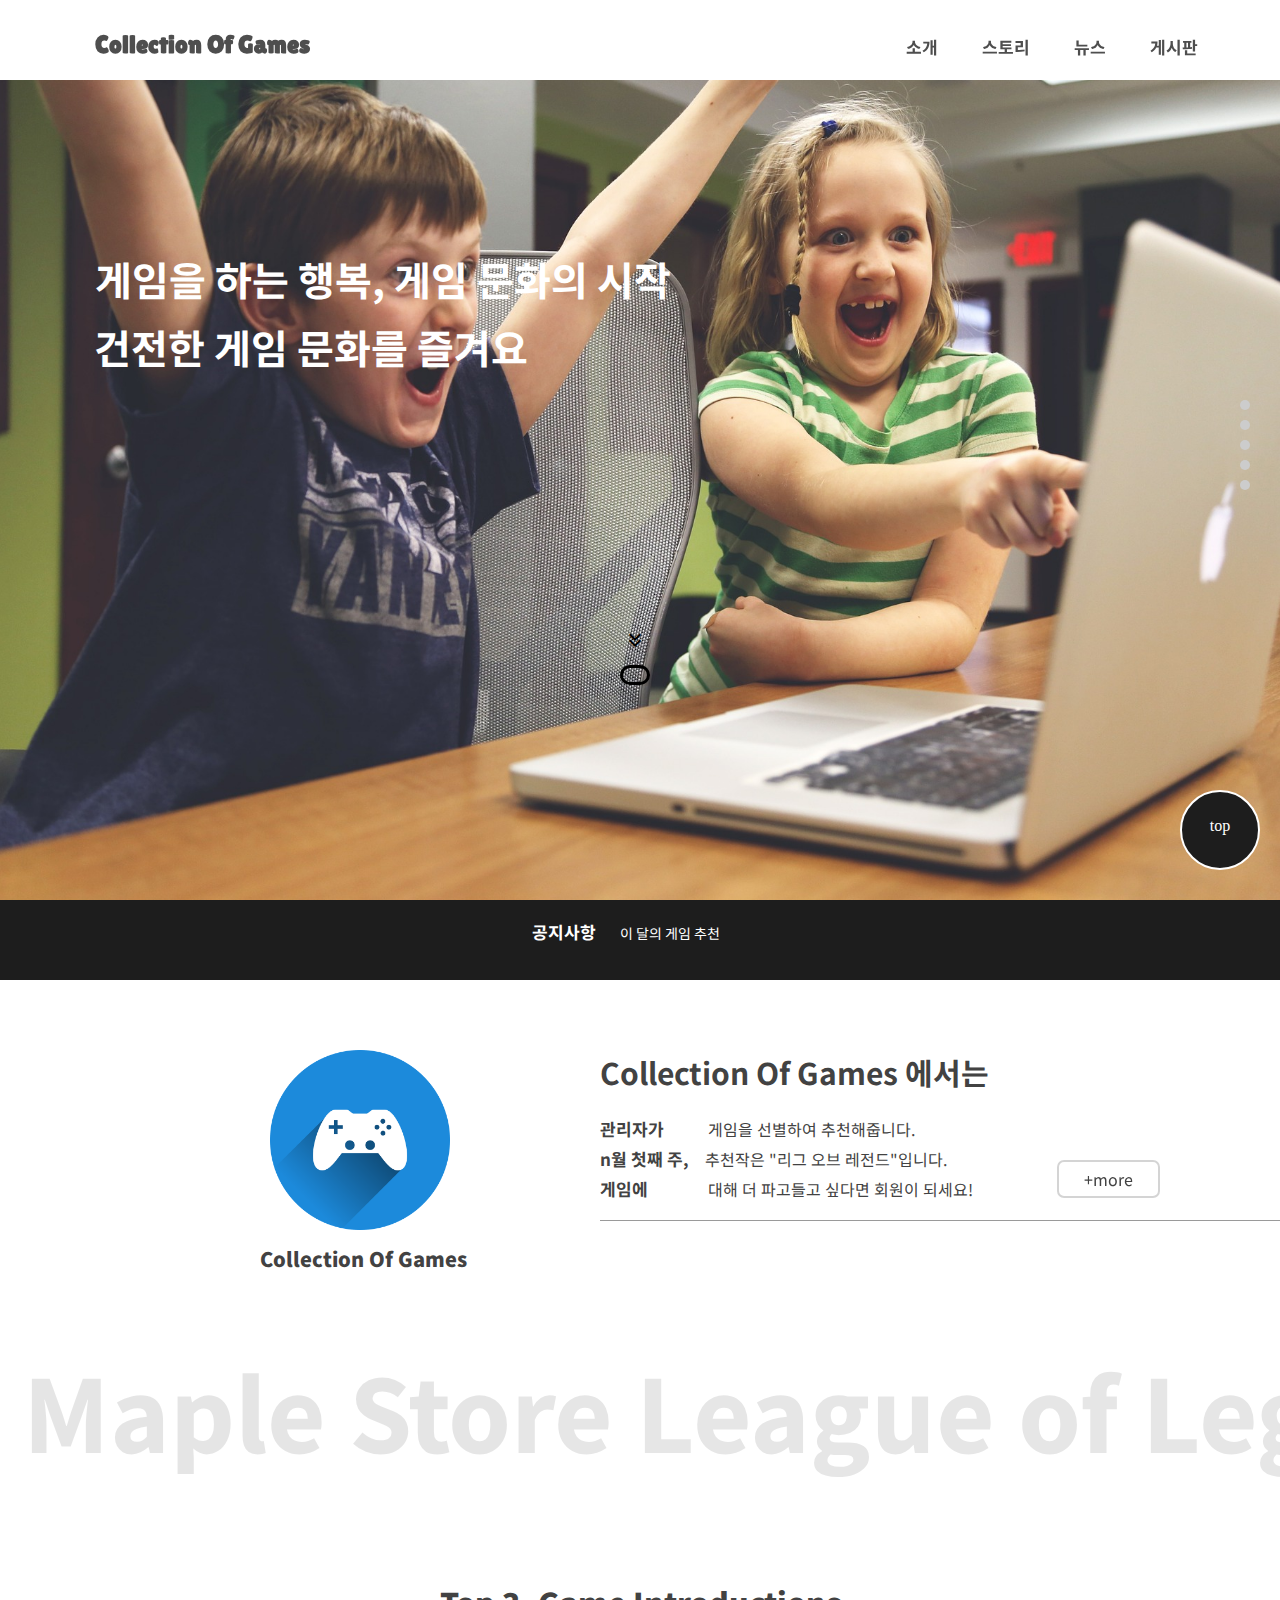
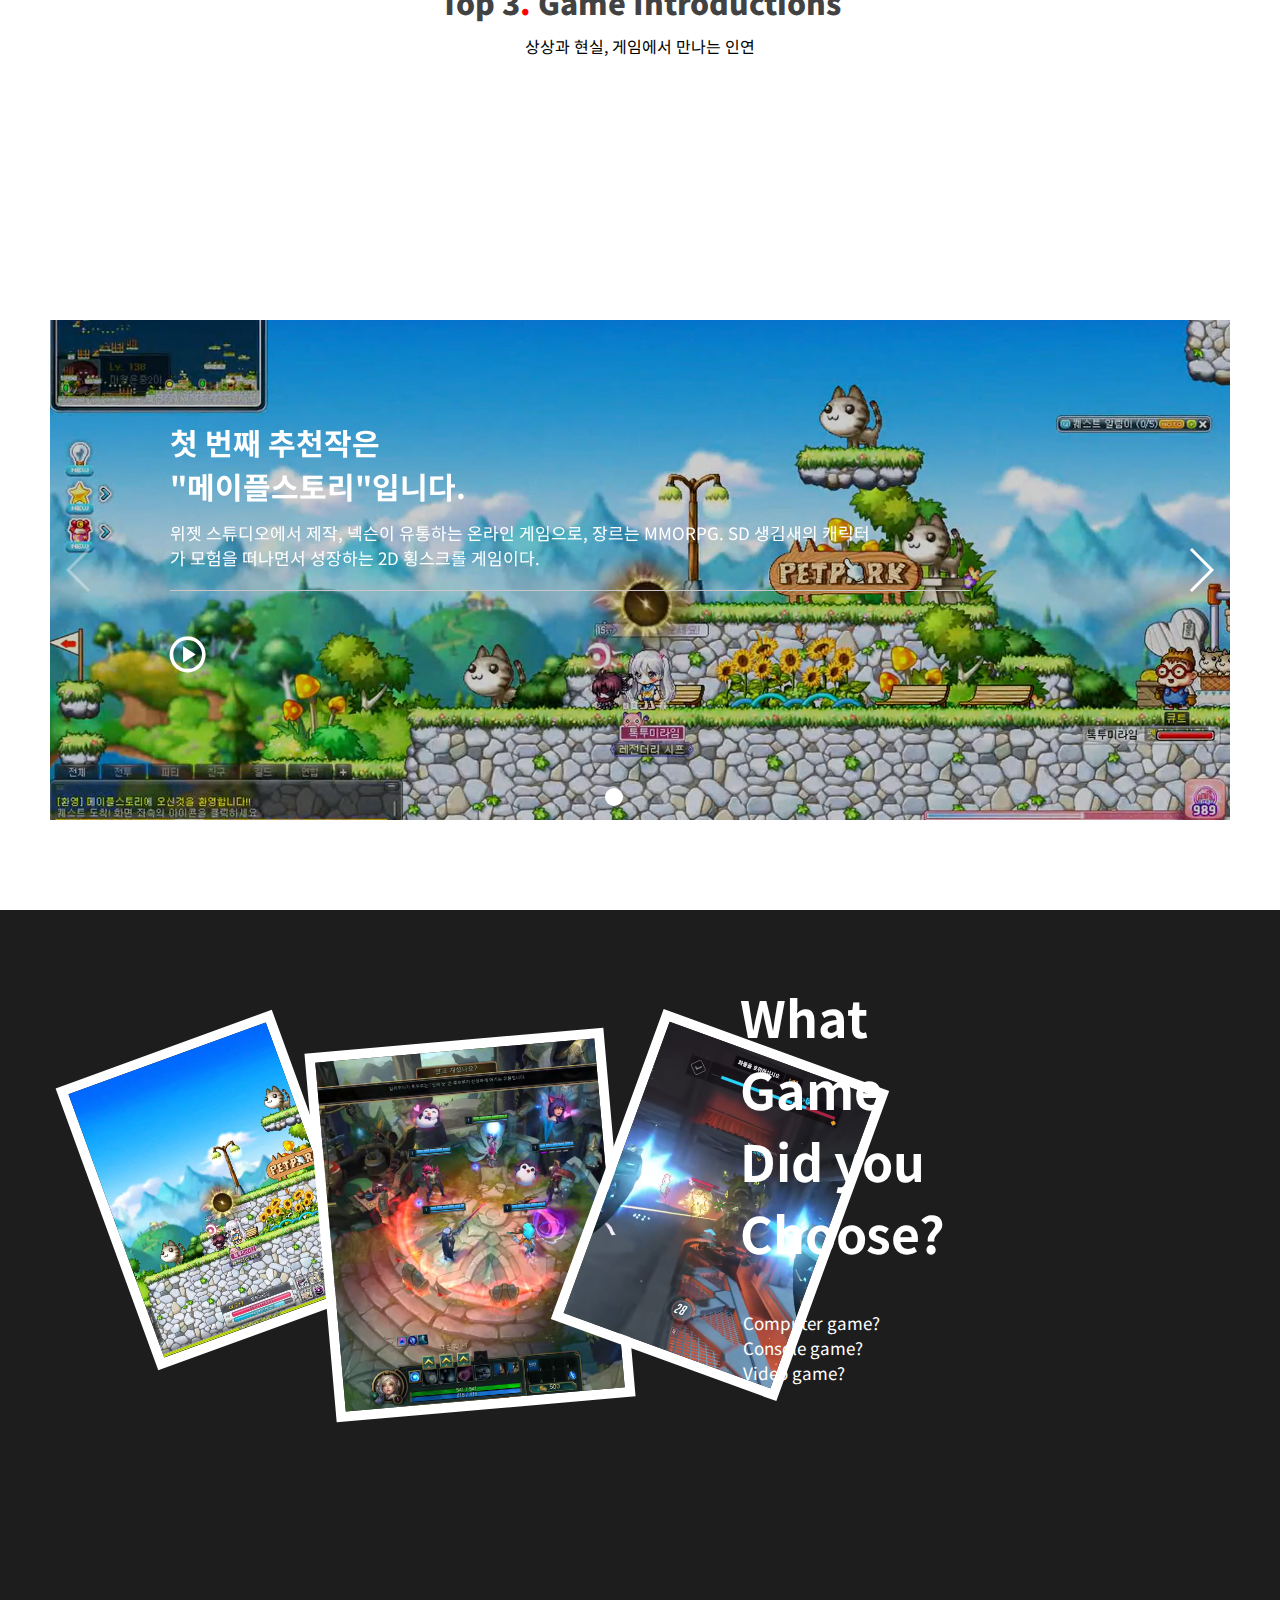
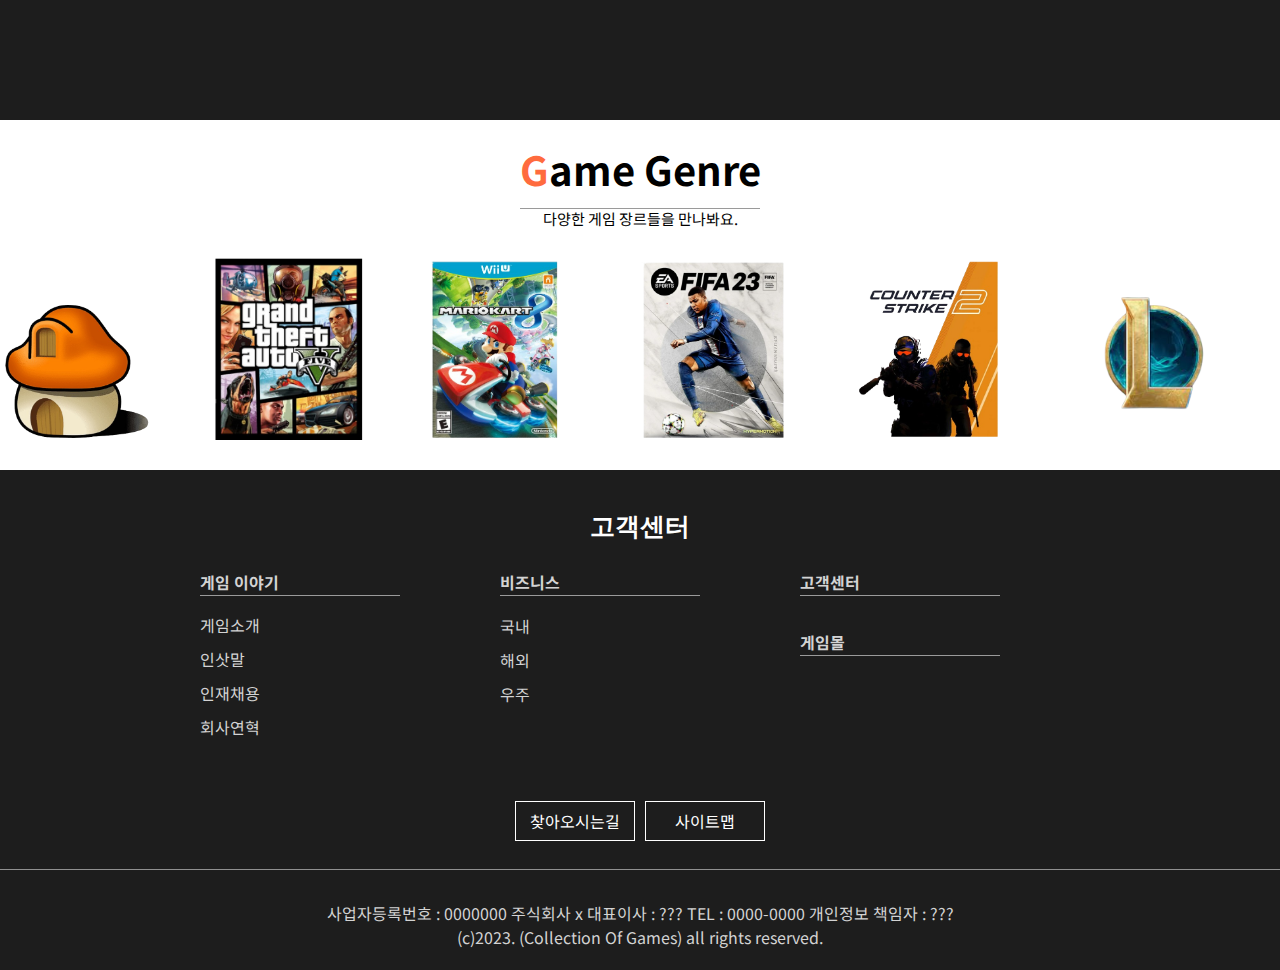
==== index.html @ 59a11b21 "비밀 정보 보호" ====
<!DOCTYPE html>
<html lang="en">
<head>
    <meta charset="UTF-8">
    <meta name="viewport" content="width=device-width, initial-scale=1.0">
    <title>collection of games</title>
    <link rel="stylesheet" href="css/index.css">
    <link rel="stylesheet" href="css/swiper.css">

    <!--폰트-->
    <link rel="preconnect" href="https://fonts.googleapis.com">
    <link rel="preconnect" href="https://fonts.gstatic.com" crossorigin>
    <link href="https://fonts.googleapis.com/css2?family=Lilita+One&display=swap" rel="stylesheet">
    <link href="https://fonts.googleapis.com/css2?family=Noto+Sans+KR:wght@100;200;300;400;500;600;700;800;900&display=swap" rel="stylesheet">

    <link rel="stylesheet" href="https://fonts.googleapis.com/css2?family=Material+Symbols+Outlined:opsz,wght,FILL,GRAD@24,400,0,0" />

    <link rel="stylesheet" href="https://fonts.googleapis.com/css2?family=Material+Symbols+Outlined:opsz,wght,FILL,GRAD@20..48,100..700,0..1,-50..200" />

</head>
<body>
    <span class="bar"></span>

    <nav id="navbar">
        
        <div class="inner">
            <h1><a href="#">Collection Of Games</a></h1>
            <div class="back"></div>
            <a id="nav_a" href="#"><span class="material-symbols-outlined">
                menu
                </span></a> 
            <ul class="menu" >
               
                <li>
                    <a href="#">소개</a>
                    <ul class="submenu">
                        <li>test</li>
                        <li>test</li>
                        <li>test</li>
                        <li>test</li>
                    </ul>
                </li>
                <li>
                    <a href="#">스토리</a>
                    <ul class="submenu">
                        <li>test</li>
                        <li>test</li>
                        <li>test</li>
                        <li>test</li>
                    </ul>
                </li>
                <li>
                    <a href="#">뉴스</a>
                    <ul class="submenu">
                        <li>test</li>
                        <li>test</li>
                        <li>test</li>
                        <li>test</li>
                    </ul>
                </li>
                <li>
                    <a href="#">게시판</a>
                    <ul class="submenu">
                        <li>test</li>
                        <li>test</li>
                        <li>test</li>
                        <li>test</li>
                    </ul>
                </li>
            </ul>
        </div>
        
    </nav>

    <!--점으로 표시-->
    <div id="dotContainer">
        <div class="dot"></div>
        <div class="dot"></div>
        <div class="dot"></div>
        <div class="dot"></div>
        <div class="dot"></div>
    </div>
   <!--끝-->

   <!--top-->
   <a id="topbutton" href="#">top</a>
    <!--끝-->
    <figure>
        <div class="inner">
            <div class="fixed01">
            
                <div class="text-container">
                    <p class="animated-text" data-text="게임을 하는 행복, 게임 문화의 시작" data-position="left">W</p>
                    <p class="animated-text" data-text="건전한 게임 문화를 즐겨요" data-position="center">t</p>
                    <p class="animated-text" data-text="Let's create the future of the upcoming game" data-position="right">O</p>
                </div>
                <div class="container">
                    <span class="circle">
                      <i class="fa fa-arrow-down"><span class="material-symbols-outlined">
                        keyboard_double_arrow_down
                        </span></i>
                    </span>
                    
                  </div>
                  <a href="#" class="animated-text detail"  data-text="자세히 보기" data-position="right1">자세히 보기</a>
            </div>
            
        </div>
    </figure>

    <section>
        <div class="inner">
            <div id=flip>
                <div><div class="q1"><span class="공지">공지사항 </span><span class="s1">이 달의 게임 추천</span></div></div>
                <div><div class="q2"><span class="공지">공지사항 </span><span class="s1">서비스 개선 중입니다.</span></div></div>
                <div><div class="q3"><span class="공지">공지사항 </span><span class="s1">관리자가 추천하는 게임</span></div></div>
                
              </div>
        </div>
    </section>

    <section class="section1">
        <div class="inner1">
            <img src="img/게임아이콘.png">
            <p class="game-icon-text">Collection Of Games</p>
            <div class="text-Vowel">
                <h1>Collection Of Games 에서는</h1>
                <p>
                    <span>관리자가</span>&nbsp;&nbsp;&nbsp;&nbsp;&nbsp;&nbsp;&nbsp;&nbsp;&nbsp;&nbsp; 게임을 선별하여 추천해줍니다.<br/>
                    <span>n월 첫째 주,</span>&nbsp;&nbsp;&nbsp; 추천작은 "리그 오브 레전드"입니다.<br/>
                    <span>게임에</span> &nbsp;&nbsp;&nbsp;&nbsp;&nbsp;&nbsp;&nbsp;&nbsp;&nbsp;&nbsp;&nbsp;&nbsp;&nbsp;&nbsp;대해 더 파고들고 싶다면 회원이 되세요!
                </p>
                <div class="solid"></div>
            </div>
            <a href="#" class="more">+more</a>
            


            <div class="animated-title">
                <div class="track">
                  <div class="content">&nbsp;Maple Store&nbsp;League of Legends&nbsp;OverWatch&nbsp;Sudden Attack&nbsp;FC Online&nbsp;Minecraft</div>
                </div>
            </div>
             
        </div>
    </section>

    <section class="section2">
        <div class="inner">
            <h1 class="top3">Top 3<span>.</span> Game Introductions</h1>
            <p class="dream">상상과 현실, 게임에서 만나는 인연 </p>
            <!-- 배너 슬라이드(swiper.js)
            css랑 js연동 -->
            <div class="slider">
                <!-- 여기부터 -->
                <div class="swiper-container">
                    <div class="swiper-wrapper">
                        <!-- Slides -->
                        <div class="swiper-slide ss1">
                            <div class="container">
                                <div class="row">
                                    <h1>
                                        첫 번째 추천작은<br/> "메이플스토리"입니다.
                                    </h1>
                                    <p>위젯 스튜디오에서 제작, 넥슨이 유통하는 온라인 게임으로, 장르는 MMORPG. SD 생김새의 캐릭터가 모험을 떠나면서 성장하는 2D 횡스크롤 게임이다.</p>
                                    <div class="solid"></div>
                                    <a href="#">
                                        <span class="material-symbols-outlined">
                                        play_circle
                                        </span>
                                    </a>
                                </div>
                            </div>
                            
                        </div>
                        <div class="swiper-slide ss2">
                            <div class="container">
                                <div class="row">
                                    <h1>
                                        두 번째 추천작은<br/> "리그 오브 레전드"입니다.
                                    </h1>
                                    <p>개인의 숙련도와 팀 시너지를 조합하는 5대5 MOBA. 포지션을 선택하고, 아이템 빌드를 완성하고, 맵에서 치열한 전투를 펼쳐 적의 넥서스를 파괴하세요. </p>
                                    <div class="solid"></div>
                                    <a href="#">
                                        <span class="material-symbols-outlined">
                                        play_circle
                                        </span>
                                    </a>
                                </div>
                            </div>
                        </div>
                        <div class="swiper-slide ss3">
                            <div class="container">
                                <div class="row">
                                    <h1>
                                        세 번째 추천작은<br/> "오버워치2"입니다.
                                    </h1>
                                    <p>미국의 블리자드 엔터테인먼트에서 제작한 팀 기반 멀티플레이 하이퍼 FPS 게임이다. 2016년 5월 24일에 전 세계에 발매되었고,2022년 10월 5일에 오버워치 2로 서비스가 이전되었다.</p>
                                    <div class="solid"></div>
                                    <a href="#">
                                        <span class="material-symbols-outlined">
                                        play_circle
                                        </span>
                                    </a>
                                </div>
                            </div>
                        </div>
                        
                    
                    </div>
                    <!-- If we need pagination -->
                    <div class="swiper-pagination"></div>
                    <!-- If we need navigation buttons -->
                    <div class="swiper-button-prev"></div>
                    <div class="swiper-button-next"></div>

                </div>
                
            </div>
        </div>
    </section>

    <section class="section3">
        <div class="fixed02">
            <img id="mapleimg" src="img/메이플2.png">
            <img id="lolimg" src="img/롤.png">
            <img id="overimg" src="img/오버워치.png">
            <h1>
                What Game Did you Choose?
            </h1>
            <p>Computer game?<br/> Console game?<br/> Video game?</p>
        </div>
    </section>


    <section class="section4">
        <div class="inner">
            <h1><span>G</span>ame Genre</h1>
            <p>다양한 게임 장르들을 만나봐요.</p>
            <a href="#"><img id="rpg" src="img/메이플아이콘-removebg-preview.png"></a>
            <a href="#"><img id="gta" src="img/gta-removebg-preview.png"></a>
            <a href="#"><img id="mario" src="img/마리오카트-removebg-preview.png"></a>
            <a href="#"><img id="fifa" src="img/피파-removebg-preview.png"></a>
            <a href="#"><img id="case" src="img/카스-removebg-preview.png"></a>
            <a href="#"><img id="lol" src="img/롤로고-removebg-preview.png"></a>
        </div>
    </section>

    <footer>
        <div class="inner">
            <h3>고객센터</h3>
            <p id="footerp">게임 이야기</p>
            <ul id="ul1">
                <li>
                    게임소개
                </li>
                <li>인삿말</li>
                <li>인재채용</li>
                <li>회사연혁</li>
            </ul>
            <p id="footerp2">비즈니스</p>
            <ul id="ul2">
                <li>
                    국내
                </li>
                <li>해외</li>
                <li>우주</li>
                
            </ul>
            <iframe src="https://www.google.com/maps/embed?pb=!1m18!1m12!1m3!1d8983.617403806424!2d131.85975064910198!3d37.24323741950257!2m3!1f0!2f0!3f0!3m2!1i1024!2i768!4f13.1!3m3!1m2!1s0x5fe1800808859329%3A0xd55b157e96f1a2ea!2z64-F64-E!5e0!3m2!1sko!2skr!4v1702457794577!5m2!1sko!2skr" width="300" height="250" style="border:0;" allowfullscreen="" loading="lazy" referrerpolicy="no-referrer-when-downgrade"></iframe>
            <p id="footerp3">고객센터</p>
            <p id="footerp4">게임몰</p>
            <ul id="ul3">
                <li>찾아오시는길</li>
                <li>사이트맵</li>
            </ul>
            <div class="solid">
            </div>
            <p id="copy">사업자등록번호 : 0000000 주식회사 x 대표이사 : ??? TEL : 0000-0000 개인정보 책임자 : ???
                <br/>
                (c)2023. (Collection Of Games) all rights reserved. </p>
        </div>
    </footer>
    

    <script src="js/index.js"></script>


    <script src="js/modernizr-custom.js"></script>
    <script src="js/ie-checker.js"></script>
    <script src="js/swiper.min.js"></script>
    <script src="js/script.js"></script> <!--글자-->

    <!-- 스크롤 퍼센트 나타나기 -->
    <script src="https://code.jquery.com/jquery-3.6.4.min.js"></script>
    
    <script>
        $(document).ready(function() {
            $(window).scroll(function() {
                var scrollY = ($(window).scrollTop() / ($(document).height() - $(window).height()) * 100).toFixed(3);
                $(".bar").css({"width" : scrollY + "%"});
            });
        });
    </script>
    <!--끝-->

    <!--사진 넘어가기-->
    <script>
        const swiper = new Swiper('.swiper-container', {
            navigation: {
                nextEl: '.swiper-button-next',
                prevEl: '.swiper-button-prev',
            },
            pagination: {
                el: '.swiper-pagination',
                type: 'bullets',
            },
            autoplay: {
                delay: 5000,
            },
        });

     </script>
     <!--끝-->

     <!--점 표시-->
     <script>
        window.addEventListener('scroll', function () {
            var sections = document.querySelectorAll('section');
            var currentSection = null;

            sections.forEach(function (section) {
                var rect = section.getBoundingClientRect();
                if (rect.top <= window.innerHeight / 2 && rect.bottom >= window.innerHeight / 2) {
                    currentSection = section;
                }
            });

            if (currentSection) {
                var dots = document.querySelectorAll('.dot');
                dots.forEach(function (dot, index) {
                    // 현재 섹션에 해당하는 점의 색상을 변경
                    dot.style.backgroundColor = index === Array.from(sections).indexOf(currentSection) ? '#307FB5' : '#ccc';
                });
            }
        });
    </script>
     <!--끝-->
</body>
</html>
---- css/index.css ----
@charset 'utf-8';
*{
    margin: 0px;
    padding: 0px;
    box-sizing: border-box;
    scroll-behavior: smooth;
}
html { scroll-behavior: smooth; }
a{
    text-decoration: none;
}
ul, li{
    list-style: none;
}

nav{
    position: fixed;
    top: 0;
    left: 0;
    width: 100%;
    height: 80px;
    z-index: 10;
    transition: all 0.3s;
}
nav:hover{
    background: white;
   
    
    
}

nav .inner{
    width: 100%;
    height: 80px;
    position: relative;
    margin: 0 auto;
    
}
nav .inner h1{
    position: relative;
    left: 50px;
    top: 0px;
    margin: 30px 45px;
    font-family: 'Lilita One', sans-serif;
    font-size: 25px;

}

nav .inner h1 a{
    color: white;
}
nav:hover .inner h1 a{
    color: rgb(78, 78, 78);
}

/*햄버거*/
#nav_a {
  position: absolute;
  top: 0px;
  right: 40px;
  color: #000000;
  display: none;
  font-size: 30px;
}


/*메뉴부분*/
/*빨간줄 시작*/
nav .inner .menu li::before{
  content: "";
  position: relative;
  bottom: -45px;
  left: 7px;
  display: block;
  width: 1px;
  height: 2px;
  background-color: #ff4848;
  transition: all 0.4s;
  opacity: 0;
}
nav .inner .menu li:hover::before{
  width: 70px;
  opacity: 1;
}

nav .inner .menu li .submenu li:hover::before{  
  opacity: 0;
}

/*끝끝*/

nav .inner .menu li a{
    color: white;
    font-family: 'Noto Sans KR', sans-serif;
    font-weight: 700;
    font-size: 17px;
}
nav:hover .inner .menu li a{
    color: rgb(78, 78, 78);
}
 .menu > li:hover {
    transition-duration: 0.5s;
}
  
  .menu > li:hover .submenu {
    height: 250px; /*서브메뉴 li한개의 높이 50*5*/
    transition-duration: 1s;
}

.menu {
    position: absolute;
    font-family: 'Noto Sans KR', sans-serif;

    top: -10px;
    right: -20px;
    width: 420px;
    overflow: hidden;
    
    
  }
  
  .menu > li {
    width: 20%; /*20*5=100%*/
    float: left;
    text-align: center;
    line-height: 50px;
    
  }
  
  .menu a {
    position: relative;
    color: #000000;
    
  }
  
  .submenu > li {
    border-bottom: 1px solid rgb(200, 200, 200);
    line-height: 50px;
    background-color: rgb(255, 255, 255, 0.9);
  }

    
  .submenu > li:first-child {
    margin-top: 0px;
    line-height: 50px;
    background-color: rgb(255, 255, 255, 0.9);
  }
  
  .submenu {
    height: 0px; /*ul의 높이를 안보이게 처리*/
    overflow: hidden;
  }

  /*메뉴 끝끝*/






/*바 퍼센트*/


.bar{
	position: fixed;
	top: 0px; left: 0px;
	width: 0%; height: 5px;
	background: linear-gradient(to right, black, coral, salmon, pink) !important;
	z-index: 9999999;
}
/*바 퍼센트 끝*/


/*top버튼*/
#topbutton{
  position: fixed;
  bottom: 30px;
  right: 20px;
  background-color: #1d1d1d;
  width: 80px;
  height: 80px;
  border-radius: 50%;
  text-align: justify;
  text-align: center;
  padding-top: 25px;
  z-index: 50;
  border: 2px solid white;
  color: #fff;
}


figure{
    width: 100%;
    position: relative;
    overflow: hidden;
    font-family: 'Noto Sans KR', sans-serif; /*기본 폰트*/
    
}

figure .fixed01{
    width: 100%; height: 100vh;
    
    /* 배경이미지는 최소 1920*960으로 제작해야 문제가 안생김 */
    background-image: url(/img/게임.jpg);
    background-repeat: no-repeat; /* 배경이미지X */
    background-size: cover; /* 요소를 비율에 맞게 커버 */
    background-position: center; /* 이미지를 요소의 정가운데로 처리 */
    background-attachment: fixed; /* 스크롤바 움직일때 이미지가 따라다님 */
   
}



/*글자*/

.animated-text {
    opacity: 0;
    font-size: 2em;
    margin: 0 10px;
    transition: opacity 1s ease, transform 1s ease;
    transform: translateY(20px);
    position: relative;
    color: white;
}


.animated-text[data-position="left"] {
    align-self: flex-end;
    position: relative;
    left: 85px;
    top: 250px;
    font-family: 'Noto Sans KR', sans-serif; /*기본 폰트*/
    font-weight: 700;
    font-size: 40px;
}

.animated-text[data-position="center"] {
    margin: 0 auto;
    position: relative;
    left: 94px;
    top: 260px;
    font-family: 'Noto Sans KR', sans-serif; /*기본 폰트*/
    font-weight: 700;
    font-size: 40px;
}

.animated-text[data-position="right"] {
    align-self: flex-start;
    position: relative;
    left: 90px;
    top: 310px;
    font-family: 'Noto Sans KR', sans-serif; /*기본 폰트*/
    font-weight: 400;
    font-size: 20px;
    color: #c8c8c8;
}
.animated-text[data-position="right1"] {
  align-self: flex-start;
  position: relative;
  left: 90px;
  top: 10px;
  font-family: 'Noto Sans KR', sans-serif; /*기본 폰트*/
  font-size: 15px;
  color: #c8c8c8;
  padding: 7px 20px;
  border: 1px solid #c8c8c8;
}

.detail:hover{
  transition: all 0.3s;
  font-weight: 600;
  color: white;
}

@keyframes fadeIn {
    to {
        opacity: 1;
        transform: translateY(0);
    }
}

/*글자 끝*/








/*애니메이션*/

.container {
    height: 40px;
    width: 40px;
    margin: 300px auto 0;
    position: relative;
    top: 200px;

  }
  .circle {
    background: rgba(255, 255, 255, 0);
    height: 20px;
    width: 30px;
    display: block;
    border: 3px solid #000000;
    border-radius: 50px;
    position: absolute;
    bottom: 0;
    z-index: 1;
    animation-name:circle;
    animation-duration:1s;
    animation-timing-function:linear;
    animation-delay:0s;
    animation-iteration-count:infinite;
    animation-direction:normal;
    animation-play-state:running;
    -webkit-animation-name:circle;
    -webkit-animation-duration:1s;
    -webkit-animation-timing-function:linear;
    -webkit-animation-delay:0s;
    -webkit-animation-iteration-count:infinite;
    -webkit-animation-direction:normal;
    -webkit-animation-play-state:running;
  }
  .fa {
    font-size: 12px;
    color: #000000;
    bottom: 27px;
    position: absolute;
    left: 50%;
    margin-left: -18px;
    animation-name:arrow;
    animation-duration:1s;
    animation-timing-function:linear;
    animation-delay:0s;
    animation-iteration-count:infinite;
    animation-direction:normal;
    animation-play-state:running;
    -webkit-animation-name:arrow;
    -webkit-animation-duration:1s;
    -webkit-animation-timing-function:linear;
    -webkit-animation-delay:0s;
    -webkit-animation-iteration-count:infinite;
    -webkit-animation-direction:normal;
    -webkit-animation-play-state:running;
    
  }
  .pulse {
      margin: 0 auto;
      border-radius: 80px;
      position: absolute;
    left: 5px;
      top: 5px;
      z-index: 0;
      background-color: transparent;
      opacity: 0;
      width: 40px;
      height: 40px;
      border: 10px solid #424242;
      -webkit-border-radius: 100px;
      -moz-border-radius: 100px;
      -o-border-radius: 100px;
      -ms-border-radius: 100px;
      border-radius: 100px;
      /* Giving Animation Function */
      -webkit-animation: pulse 1s linear infinite 0.3s;
      -moz-animation: pulse 1s linear infinite 0.3s; 
      border-image: initial;
  }
  @keyframes arrow
      {
      0%   {bottom:0;}
      75% {bottom:20px;}
      100% {bottom:0;}
      }
  @-webkit-keyframes arrow
      {
      0%   {bottom:0;}
    75% {bottom:20px;}
      100% {bottom:0;}
    }
  @keyframes circle
      {
      0%   {height:35px;}
      10% {height: 35px;}
    50% {height: 45px;}
      75% {height: 55px;}
    90% {height: 55px;}
      100% {height: 45px;}
      }
  @-webkit-keyframes circle
      {
      0%   {height:120px;}
      10% {height: 120px;}
    50% {height: 130px;}
      75% {height: 150px;}
    90% {height: 130px;}
      100% {height: 120px;}
      }
  @-webkit-keyframes pulse {       
    0% {-webkit-transform: scale(0); opacity: 0;}
    8% {-webkit-transform: scale(0); opacity: 0;}
    15% {-webkit-transform: scale(0.1); opacity: 1;}
    30% {-webkit-transform: scale(0.5); opacity: 1;}
    100% {opacity: 0; -webkit-transform: scale(1.5);}
  }
  @-moz-keyframes pulse {       
    0% {-webkit-transform: scale(0); opacity: 0;}
    8% {-webkit-transform: scale(0); opacity: 0;}
    15% {-webkit-transform: scale(0.1); opacity: 1;}
    30% {-webkit-transform: scale(0.5); opacity: 1;}
    100% {opacity: 0; -webkit-transform: scale(1.5);}
  }

/*화살표*/
.material-symbols-outlined{
    position: relative;
    left: 6px;
}






/*section*/
section{
  width: 100%;
  background-color: #1d1d1d;
}

section .inner{
  position: relative;
  width: 1180px;
  height: 80px;
  margin: 0 auto;
  display:block; 
}
/*flip시작*/
section .inner #flip { 
  height:50px; 
  overflow:hidden;} /* hidden을 해줘야 모든 텍스트가 보여지는 것이
} 숨김이 되어 정해진 높이만큼만 보여집니다. */

#flip div .q1{
  position: relative;
  left: 470px;
  top: 15px;
  display: flex;
  justify-content: center;
  color:#fff; 
  padding:4px 12px; 
  height:60px; 
  margin-bottom:45px; 
  display:inline-block; 
}

#flip div .q2{
  position: relative; 
  left: 470px;
  top: 15px;
  display: flex;
  justify-content: center;
  color:#fff; 
  padding:4px 12px; 
  height:60px; 
  margin-bottom:45px; 
  display:inline-block; 
}

#flip div .q3{
  position: relative;
  left: 470px;
  top: 7px; 
  display: flex;
  justify-content: center;
  color:#fff; 
  padding:4px 12px; 
  height:60px; 
  margin-bottom:45px; 
  display:inline-block; 
}

#flip div:first-child { 
  animation: show 20s linear infinite; 
} 

#flip div div { 
  /*background:#42c58a; */
} 
#flip div:nth-child(1) div { 
 /* background:#4ec7f3; */
} 
#flip div:nth-child(2) div { 
 /* background:#DC143C; */
} 

/* 가장 중요한 키프레임 값.
0~100까지 텍스트의 움직임을 margin으로 조정해줍니다.
위에서 아래로 변화가 생기도록 margin-top으로 하였습니다 */
@keyframes show { 
  0% {margin-top:-270px;} 
  5% {margin-top:-180px;} 
  33% {margin-top:-180px;} 
  38% {margin-top:-90px;} 
  66% {margin-top:-90px;} 
  71% {margin-top:0px;} 
  99.99% {margin-top:0px;} 
  100% {margin-top:-270px;} 
}

/*끝*/

.공지{
  font-family: 'Noto Sans KR', sans-serif; /*기본 폰트*/
  font-size: 17px;
  font-weight: bold;
}
.s1{
  font-family: 'Noto Sans KR', sans-serif; /*기본 폰트*/
  font-size: 14px;
  margin-left: 20px;
}
/*세션 끝*/





.section1{
  width: 100%;
  background: rgba(255, 255, 255);
}
/*두번째 세션*/
.section1 .inner1{
  position: relative;
  width: 100%;
  height: 60vh;
  margin: 0 auto;

}

/* 움직이는 텍스트 */
.animated-title {
  font-size:100px; 
  font-family: 'Noto Sans KR', sans-serif; /*기본 폰트*/
  font-weight:800; 
  position: absolute; 
  bottom: 0px;
  width: 100%;
  max-width:100%; 
  height: auto; 
  padding:200px 0; 
  overflow-x: hidden; 
  overflow-y: hidden; 
  color: #000000;
  opacity: 0.1;
  z-index: 0;
}
.animated-title .track {
  position: absolute; 
  white-space: nowrap;
  will-change: transform;
  animation: marquee 60s linear infinite; 
}
@keyframes marquee {
  from { transform: translateX(0); }
  to { transform: translateX(-50%); }
}
@media (hover: hover) and (min-width: 700px){
  .animated-title .content {-webkit-transform: translateY(calc(100% - 8rem)); transform: translateY(calc(100% - 8rem));}
}
/*움직이는 텍스트 끝*/

.section1 .inner1 img{
  position: relative;
  left: 270px;
  top: 70px;
  width: 180px;
}
.game-icon-text{
  position: relative;
  top: 80px;
  left: 260px;
  width: 300px;
  font-family: 'Noto Sans KR', sans-serif; /*기본 폰트*/
  font-weight: 900;
  font-size: 20px;
  color: #424242;
}
.text-Vowel{
  position: absolute;
  top: 70px;
  left: 600px;
  width: 700px;
  height: auto;
  color: #424242;
  font-family: 'Noto Sans KR', sans-serif; /*기본 폰트*/
}

.text-Vowel h1{
  font-size: 30px;
}
.text-Vowel p{
  margin-top: 20px;
  line-height: 30px;
}
.text-Vowel p span{
  font-size: 17px;
  font-weight: 700;
}

.text-Vowel .solid::after{
  position: absolute;
  width: 800px;
  height: 1px;
  content: "";
  background-color: #9a9a9a;
  top: 170px;
}

.inner1 .more{
  position: absolute;
  top: 180px;
  right: 120px;
  border: 2px solid rgb(114, 114, 114, 0.3);
  padding: 5px 25px;
  border-radius: 7px;
  z-index: 4;
  font-family: 'Noto Sans KR', sans-serif; /*기본 폰트*/
  transition: all 0.3s;
  color: #424242;
}
.inner1 .more:hover{
  
  transform: scale( 1.2);
  
}




.section2{
  width: 100%;
  background-color: white;
}
.section2 .inner{
  width: 1180px;
  height: 110vh;
  margin: 0 auto;
  
}
/*슬라이드*/
.slider{
  position: absolute;
  bottom: 90px;
  display: flex;
  justify-content: center;
  width: 100%;
  height: 500px;

  
}
.slider .ss1{/*no-repeat <- 한번만 나오게*/
  background: url(/img/메이플2.png) no-repeat center center;
  background-size: cover;

  width: 100%;
  height: 100%;

  object-fit: cover;
  top: 0px;
  left: 0px;
  z-index: 0;

 
  
}
.slider .ss2{/*no-repeat <- 한번만 나오게*/
  background: url(/img/롤.png) no-repeat center center;
  background-size: cover;

  width: 100%;
  height: 100%;

  object-fit: cover;
  top: 0px;
  left: 0px;
  z-index: 0;
}
.slider .ss3{/*no-repeat <- 한번만 나오게*/
  background: url(/img/오버워치.png) no-repeat center center;
  background-size: cover;


  width: 100%;
  height: 100%;

  object-fit: cover;
  top: 0px;
  left: 0px;
  z-index: 0;
}


/*슬라이드 끝*/

.top3{
  position: relative;
  top: 60px;
  text-align: center;
  font-family: 'Noto Sans KR', sans-serif; /*기본 폰트*/
  font-size: 30px;
  font-weight: 900;
  color: #424242;
}
.top3 span{
  color: red;
}
.dream{
  position: relative;
  top: 70px;
  text-align: center;
  font-family: 'Noto Sans KR', sans-serif; /*기본 폰트*/

}
.slider h1{
  position: absolute;
  top: -400px;
  left: -450px;
  width: 700px;
  color: white;
  font-family: 'Noto Sans KR', sans-serif; /*기본 폰트*/
  font-size: 30px;
}

.slider p{
  position: absolute;
  top: -300px;
  left: -450px;
  width: 700px;
  color: white;
  font-family: 'Noto Sans KR', sans-serif; /*기본 폰트*/
  font-size: 17px;
}

.slider .solid::after{
  position: absolute;
  top: -230px;
  left: -450px;
  content: "";
  width: 800px;
  height: 1px;
  background-color: #c8c8c8;
}
.slider a{
  position: absolute;
  top: -180px;
  left: -470px;
  color: white;
  font-family: 'Noto Sans KR', sans-serif; /*기본 폰트*/
  font-size: 20px;
  padding: 5px 15px;
  transform: scale( 1.8);
}
.slider a span{
  transition: all 0.3s;
}
.slider a span:hover{
  transform: scale( 1.2);
  
}

/*점 표시*/
#dotContainer {
  position: fixed;
  top: 50%;
  right: 30px;
  transform: translate(0%, -50%);
  display: flex;
  flex-direction: column;
  align-items: center;
  z-index: 33;
}

.dot {
  width: 10px;
  height: 10px;
  margin-bottom: 10px;
  border-radius: 50%;
  background-color: #ccc; /* 기본 색상 */
}
/*끝*/



/*section3*/
.section3{
  position: relative;
  overflow: hidden;
  font-family: 'Noto Sans KR', sans-serif; /*기본 폰트*/
  
}
.section3 .fixed02{
  width: 100%; height: 90vh;
  
  /* 배경이미지는 최소 1920*960으로 제작해야 문제가 안생김 */
  background-image: url(/img/컴퓨터게임배경.jpg);
  background-repeat: no-repeat; /* 배경이미지X */
  background-size: cover; /* 요소를 비율에 맞게 커버 */
  background-position: center; /* 이미지를 요소의 정가운데로 처리 */
  background-attachment: fixed; /* 스크롤바 움직일때 이미지가 따라다님 */

 
}
.section3 .fixed02 #mapleimg{
  position: absolute;
  width: 230px;
  height: 300px;
  object-fit: cover;
  border: 10px solid white;
  top: 130px;
  left: 100px;
  transform: rotate(-20deg);
}

.section3 .fixed02 #lolimg{
  position: absolute;
  width: 300px;
  height: 370px;
  object-fit: cover;
  border: 10px solid white;
  top: 130px;
  left: 320px;
  transform: rotate(-5deg);
}

.section3 .fixed02 #overimg{
  position: absolute;
  width: 240px;
  height: 330px;
  object-fit: cover;
  border: 10px solid white;
  top: 130px;
  left: 600px;
  transform: rotate(20deg);
}
.section3 .fixed02 h1{
  position: absolute;
  top: 70px;
  right: 340px;
  color: white;
  font-family: 'Noto Sans KR', sans-serif; /*기본 폰트*/
  font-size: 50px;
  width: 200px;
  animation: slide 1s ease-out;
}
@keyframes slide{
  from{ /*시작*/
    right: 0px;
      opacity: 0;/*처음엔 연하다가  opacity: 1; 이 되면 원래색으로 돌아옴*/
  }
  to{/*끝*/
    right: 340px;
      opacity: 1;
  }
}

@keyframes disappaer{ /*스크롤위치에 따라서 초기화*/
  from{
    right: 340px;
      opacity: 1;
  }
  to{
    right: 0px;
      opacity: 0;
  }
}
.section3 .fixed02 p{
  position: absolute;
  top: 400px;
  right: 400px;
  color: white;
  font-family: 'Noto Sans KR', sans-serif; /*기본 폰트*/
  font-size: 17px;
  animation: slide1 1s ease-out;
  
}
@keyframes slide1{
  from{ /*시작*/
    right: 0px;
      opacity: 0;/*처음엔 연하다가  opacity: 1; 이 되면 원래색으로 돌아옴*/
  }
  to{/*끝*/
    right: 400px;
      opacity: 1;
  }
}

@keyframes disappaer1{ /*스크롤위치에 따라서 초기화*/
  from{
    right: 400px;
      opacity: 1;
  }
  to{
    right: 0px;
      opacity: 0;
  }
}



.section4{
  width: 100%;
  background-color: white;
}

.section4 .inner{
  position: relative;
  width: 1280px;
  height: 350px;
  margin: 0 auto;

}
.section4 .inner h1{
  position: relative;
  top: 20px;
  text-align: center;
  font-family: 'Noto Sans KR', sans-serif; /*기본 폰트*/
  font-size: 40px;
}
.section4 .inner h1 span{
  color: #ff6b3e;
}
.section4 .inner p{
  position: relative;
  top: 30px;
  text-align: center;
  font-family: 'Noto Sans KR', sans-serif; /*기본 폰트*/
  font-size: 15px;
}
.section4 .inner p::before{
  position: absolute;
  top: 0px;
  left: 520px;
  display: flex;
  justify-content: center;
  content: "";
  width: 240px;
  height: 1px;
  background-color: #9a9a9a;

}
.section4 .inner a #rpg{
  position: absolute;
  bottom: 30px;
  width: 150px;
  transition: all 0.3s;
}
.section4 .inner a #rpg:hover{
  transform: scale(1.2);
}

.section4 .inner a #gta{
  position: absolute;
  left: 213px;
  bottom: 30px;
  width: 150px;
  transition: all 0.3s;
}
.section4 .inner a #gta:hover{
  transform: scale(1.2);
}

.section4 .inner a #mario{
  position: absolute;
  left: 426px;
  bottom: 30px;
  width: 135px;
  transition: all 0.3s;
}
.section4 .inner a #mario:hover{
  transform: scale(1.2);
}

.section4 .inner a #fifa{
  position: absolute;
  left: 639px;
  bottom: 30px;
  width: 150px;
  transition: all 0.3s;
}
.section4 .inner a #fifa:hover{
  transform: scale(1.2);
}
.section4 .inner a #case{
  position: absolute;
  left: 852px;
  bottom: 30px;
  width: 150px;
  transition: all 0.3s;
}
.section4 .inner a #case:hover{
  transform: scale(1.2);
}

.section4 .inner a #lol{
  position: absolute;
  left: 1068px;
  bottom: 30px;
  width: 170px;
  transition: all 0.3s;
}
.section4 .inner a #lol:hover{
  transform: scale(1.2);
}


/*footer*/
footer{
  width: 100%;
  background-color: #1d1d1d;
}

footer .inner{
  position: relative;
  width: 100%;
  height: 500px;
  margin: 0 auto;
}
footer .inner h3{
  position: relative;
  top: 40px;
  text-align: center;
  color: white;
  font-size: 25px;
}

footer .inner #footerp{
  position: absolute;
  width: 100px;
  left: 200px;
  top: 100px;
  color: rgb(211, 211, 211);
  font-family: 'Noto Sans KR', sans-serif; /*기본 폰트*/
  font-weight: bold;
}
footer .inner #footerp::after{
  position: absolute;
  top: 25px;
  left: 0px;
  content: "";
  width: 200px;
  height: 1px;
  background-color: #9a9a9a;
}

footer .inner #footerp2{
  position: absolute;
  width: 100px;
  left: 500px;
  top: 100px;
  color: rgb(211, 211, 211);
  font-family: 'Noto Sans KR', sans-serif; /*기본 폰트*/
  font-weight: bold;
}
footer .inner #footerp2::after{
  position: absolute;
  top: 25px;
  left: 0px;
  content: "";
  width: 200px;
  height: 1px;
  background-color: #9a9a9a;
}

footer .inner #footerp3{
  position: absolute;
  width: 100px;
  left: 800px;
  top: 100px;
  color: rgb(211, 211, 211);
  font-family: 'Noto Sans KR', sans-serif; /*기본 폰트*/
  font-weight: bold;
}
footer .inner #footerp3::after{
  position: absolute;
  top: 25px;
  left: 0px;
  content: "";
  width: 200px;
  height: 1px;
  background-color: #9a9a9a;
}
footer .inner #footerp4{
  position: absolute;
  width: 100px;
  left: 800px;
  top: 160px;
  color: rgb(211, 211, 211);
  font-family: 'Noto Sans KR', sans-serif; /*기본 폰트*/
  font-weight: bold;
}
footer .inner #footerp4::after{
  position: absolute;
  top: 25px;
  left: 0px;
  content: "";
  width: 200px;
  height: 1px;
  background-color: #9a9a9a;
}

footer .inner #ul1 li{
  font-family: 'Noto Sans KR', sans-serif; /*기본 폰트*/
  margin-top: 10px;
  color: rgb(211, 211, 211);
  position: relative;
  width: 100px;
  left: 200px;
  top: 100px;
}
footer .inner #ul2 li{
  font-family: 'Noto Sans KR', sans-serif; /*기본 폰트*/
  margin-top: 10px;
  color: rgb(211, 211, 211);
  position: relative;
  width: 100px;
  left: 500px;
  top: -35px;
}

#ul3{
  font-family: 'Noto Sans KR', sans-serif; /*기본 폰트*/

  position: relative;
  top: 60px;
  display: flex;
  justify-content:center;
  
}
#ul3 li{
  width: 120px;
  padding: 7px 10px;
  text-align: center;
  border: 1px solid white;
  color: white;
  margin: 0px 5px;
  transition: all 0.3s;
}
#ul3 li:hover{
  background-color: white;
  color: black;
}


footer .inner iframe{
  position: absolute;
  right: 100px;
  top: 100px;
  border-radius: 10px;
}

footer .inner .solid{
  position: absolute;
  bottom: 100px;
  width: 100%;
  height: 1px;
  background-color: #909090;
}

footer .inner #copy{
  position: relative;
  text-align: center;
  
  bottom: -120px;
  color: rgb(211, 211, 211);
  font-family: 'Noto Sans KR', sans-serif; /*기본 폰트*/

}


/* 미디어쿼리 */
@media ( max-width: 1290px) {
  .inner{
    width: 100%;
  }
  

}

@media ( max-width: 1024px) {
  .text-Vowel .solid::after{
    display: none;
  }
  .section1 .inner1 .game-icon-text{
    position: relative;
    top: 60px;
    left:175px;
    width: 100px;
    font-family: 'Noto Sans KR', sans-serif; /*기본 폰트*/
    font-weight: 900;
    font-size: 17px;
    text-align: center;
  }
  .section1 .inner1 img{
    position: relative;
    left: 150px;
    top: 70px;
    width: 150px;
  }
  .text-Vowel{
    position: absolute;
    top: 70px;
    left: 400px;
    width: 700px;
    height: auto;
    color: #424242;
    font-family: 'Noto Sans KR', sans-serif; /*기본 폰트*/
  }
  
  .text-Vowel h1{
    font-size: 25px;
  }
  .text-Vowel p{
    margin-top: 20px;
    line-height: 30px;
    font-size: 14px;
  }
  .text-Vowel p span{
    font-size: 14px;
    font-weight: 700;
  }
  
  .text-Vowel .solid::after{
    position: absolute;
    width: 800px;
    height: 1px;
    content: "";
    background-color: #9a9a9a;
    top: 170px;
  }
  .more{
    display: none;
  }

  .top3{
    position: absolute;
    top: 60px;
    left: 320px;
    text-align: center;
    font-family: 'Noto Sans KR', sans-serif; /*기본 폰트*/
    font-size: 25px;
    font-weight: 900;
    color: #424242;
  }
  .top3 span{
    color: red;
  }
  .dream{
    position: absolute;
    left: 380px;
    top: 100px;
    text-align: center;
    font-family: 'Noto Sans KR', sans-serif; /*기본 폰트*/
  
  }
  /*슬라이드*/
  .slider{
    position: absolute;
    bottom: 90px;
    left: 60px;
    display: flex;
    justify-content: center;
    width: 70%;
    height: 500px;

    
  }
  .slider .ss1{/*no-repeat <- 한번만 나오게*/
    background: url(/img/메이플2.png) no-repeat center center;
    background-size: cover;

    width: 100%;
    height: 100%;

    object-fit: cover;
    top: 0px;
    left: 0px;
    z-index: 0;

  
    
  }
  .slider .ss2{/*no-repeat <- 한번만 나오게*/
    background: url(/img/롤.png) no-repeat center center;
    background-size: cover;

    width: 100%;
    height: 100%;

    object-fit: cover;
    top: 0px;
    left: 0px;
    z-index: 0;
  }
  .slider .ss3{/*no-repeat <- 한번만 나오게*/
    background: url(/img/오버워치.png) no-repeat center center;
    background-size: cover;


    width: 100%;
    height: 100%;

    object-fit: cover;
    top: 0px;
    left: 0px;
    z-index: 0;
  }
  .slider h1{
    position: absolute;
    top: -400px;
    left: -350px;
    width: 700px;
    color: white;
    font-family: 'Noto Sans KR', sans-serif; /*기본 폰트*/
    font-size: 20px;
  }
  
  .slider p{
    position: absolute;
    top: -300px;
    left: -350px;
    width: 700px;
    color: white;
    font-family: 'Noto Sans KR', sans-serif; /*기본 폰트*/
    font-size: 14px;
  }
  
  .slider .solid::after{
    display: none;
  }
  .slider a{
    position: absolute;
    top: -180px;
    left: -370px;
    color: white;
    font-family: 'Noto Sans KR', sans-serif; /*기본 폰트*/
    font-size: 20px;
    padding: 5px 15px;
    transform: scale( 1.8);
  }
  .slider a span{
    transition: all 0.3s;
  }
  .slider a span:hover{
    transform: scale( 1.2);
    
  }
  
}

@media ( max-width: 960px) {
  
}

@media ( max-width: 768px) {
  nav .inner h1{
    position: relative;
    left: 0px;
  }

  #nav_a{
    display: block;
    z-index: 88;
  }
  
  .menu{
    display: none;
    position: absolute;
    right: -90px;
    
  }
  .menu.active{
    display: flex;
    transition: all 0.6s;
   
  }
  .menu li{
   width: 60px;
   
  }
  .menu li a{
    font-size: 12px;
  }
  #flip {
    width: 100%;
    margin: 0 auto;
    position: relative;
    left: -200px;
  }
  
  /*글자*/

  .animated-text {
    opacity: 0;
    font-size: 20px;
    margin: 0 10px;
    transition: opacity 1s ease, transform 1s ease;
    transform: translateY(20px);
    position: relative;
    color: white;
  }


  .animated-text[data-position="left"] {
    align-self: flex-end;
    position: relative;
    left: 40px;
    top: 250px;
    font-family: 'Noto Sans KR', sans-serif; /*기본 폰트*/
    font-weight: 700;
    font-size: 20px;
  }

  .animated-text[data-position="center"] {
    margin: 0 auto;
    position: relative;
    left: 49px;
    top: 260px;
    font-family: 'Noto Sans KR', sans-serif; /*기본 폰트*/
    font-weight: 700;
    font-size: 20px;
  }

  .animated-text[data-position="right"] {
    align-self: flex-start;
    position: relative;
    left: 40px;
    top: 310px;
    font-family: 'Noto Sans KR', sans-serif; /*기본 폰트*/
    font-weight: 400;
    font-size: 15px;
    color: #c8c8c8;
  }
  .animated-text[data-position="right1"] {
  align-self: flex-start;
  position: relative;
  left: 40px;
  top: 10px;
  font-family: 'Noto Sans KR', sans-serif; /*기본 폰트*/
  font-size: 12px;
  color: #c8c8c8;
  padding: 2px 5px;
  border: 1px solid #c8c8c8;
  }

  .detail:hover{
  transition: all 0.3s;
  font-weight: 600;
  color: white;
  }
  .text-Vowel .solid::after{
    display: none;
  }
  
  .section1 .inner1 img{
    position: relative;
    left: 50px;
    top: 40px;
    width: 100px;
  }
  .section1 .inner1 .game-icon-text{
    position: relative;
    top: 40px;
    left:50px;
    width: 100px;
    font-family: 'Noto Sans KR', sans-serif; /*기본 폰트*/
    font-weight: 900;
    font-size: 14px;
    text-align: center;
    
  }
  .text-Vowel{
    position: absolute;
    top: 40px;
    left: 200px;
    width: 700px;

  }
  .text-Vowel h1{
    font-size: 15px;
  }
  .text-Vowel p{
    margin-top: 20px;
    line-height: 30px;
    font-size: 12px;
  }
  .text-Vowel p span{
    font-size: 12px;
    font-weight: 700;
  }
  
  .text-Vowel .solid::after{
    display: none;
  }
  .section1 .inner1 .more{
    display: none;
  }
 
  .top3{
    position: absolute;
    top: 60px;
    left: 230px;
    text-align: center;
    font-family: 'Noto Sans KR', sans-serif; /*기본 폰트*/
    font-size: 20px;
    font-weight: 900;
    color: #424242;
  }
  .top3 span{
    color: red;
  }
  .dream{
    position: absolute;
    left: 270px;
    top: 100px;
    text-align: center;
    font-family: 'Noto Sans KR', sans-serif; /*기본 폰트*/
    font-size: 14px;
  }
  /*슬라이드*/
  .slider{
    position: absolute;
    bottom: 90px;
    left: 60px;
    display: flex;
    justify-content: center;
    width: 50%;
    height: 500px;

    
  }
  
  .slider h1{
    position: absolute;
    top: -400px;
    left: -270px;
    width: 700px;
    color: white;
    font-family: 'Noto Sans KR', sans-serif; /*기본 폰트*/
    font-size: 20px;
  }
  
  .slider p{
    position: absolute;
    top: -300px;
    left: -270px;
    width: 700px;
    color: white;
    font-family: 'Noto Sans KR', sans-serif; /*기본 폰트*/
    font-size: 10px;
  }
  
  .slider .solid::after{
    display: none;
  }
  .slider a{
    position: absolute;
    top: -180px;
    left: -370px;
    color: white;
    font-family: 'Noto Sans KR', sans-serif; /*기본 폰트*/
    font-size: 20px;
    padding: 5px 15px;
    transform: scale( 1.8);
  }
}
@media ( max-width: 650px) {
 nav .inner h1{
  position: relative;
  left: 0px;
  font-size: 15px;
 }
 #flip {
  width: 100%;
  margin: 0 auto;
  position: relative;
  left: -300px;
  }
  .top3{
    position: absolute;
    top: 60px;
    left: 200px;
    text-align: center;
    font-family: 'Noto Sans KR', sans-serif; /*기본 폰트*/
    font-size: 20px;
    font-weight: 900;
    color: #424242;
  }
  .top3 span{
    color: red;
  }
  .dream{
    position: absolute;
    left: 230px;
    top: 100px;
    text-align: center;
    font-family: 'Noto Sans KR', sans-serif; /*기본 폰트*/
    font-size: 14px;
  }
  /*슬라이드*/
  .slider{
    position: absolute;
    bottom: 90px;
    left: 50px;
    display: flex;
    justify-content: center;
    width: 45%;
    height: 500px;

    
  }
  
  .slider h1{
    position: absolute;
    top: -400px;
    left: -230px;
    width: 700px;
    color: white;
    font-family: 'Noto Sans KR', sans-serif; /*기본 폰트*/
    font-size: 20px;
  }
  
  .slider p{
    position: absolute;
    top: -300px;
    left: -230px;
    width: 700px;
    color: white;
    font-family: 'Noto Sans KR', sans-serif; /*기본 폰트*/
    font-size: 10px;
  }
  
  .slider .solid::after{
    display: none;
  }
  .slider a{
    position: absolute;
    top: -180px;
    left: -230px;
    color: white;
    font-family: 'Noto Sans KR', sans-serif; /*기본 폰트*/
    font-size: 20px;
    padding: 5px 15px;
    transform: scale( 1.8);
  }
}

@media ( max-width: 480px) {
  #flip {
    width: 100%;
    margin: 0 auto;
    position: relative;
    left: -400px;
  }
  /*글자*/

  .animated-text {
    opacity: 0;
    font-size: 20px;
    margin: 0 10px;
    transition: opacity 1s ease, transform 1s ease;
    transform: translateY(20px);
    position: relative;
    color: white;
  }


  .animated-text[data-position="left"] {
    align-self: flex-end;
    position: relative;
    left: 40px;
    top: 250px;
    font-family: 'Noto Sans KR', sans-serif; /*기본 폰트*/
    font-weight: 700;
    font-size: 16px;
  }

  .animated-text[data-position="center"] {
    margin: 0 auto;
    position: relative;
    left: 49px;
    top: 260px;
    font-family: 'Noto Sans KR', sans-serif; /*기본 폰트*/
    font-weight: 700;
    font-size: 16px;
  }

  .animated-text[data-position="right"] {
    align-self: flex-start;
    position: relative;
    left: 40px;
    top: 310px;
    font-family: 'Noto Sans KR', sans-serif; /*기본 폰트*/
    font-weight: 400;
    font-size: 12px;
    color: #c8c8c8;
  }
  .animated-text[data-position="right1"] {
  align-self: flex-start;
  position: relative;
  left: 40px;
  top: 10px;
  font-family: 'Noto Sans KR', sans-serif; /*기본 폰트*/
  font-size: 10px;
  color: #c8c8c8;
  padding: 2px 5px;
  border: 1px solid #c8c8c8;
  }

  .detail:hover{
  transition: all 0.3s;
  font-weight: 600;
  color: white;
  }
  .top3{
    position: absolute;
    top: 60px;
    left: 100px;
    text-align: center;
    font-family: 'Noto Sans KR', sans-serif; /*기본 폰트*/
    font-size: 20px;
    font-weight: 900;
    color: #424242;
  }
  .top3 span{
    color: red;
  }
  .dream{
    position: absolute;
    left: 130px;
    top: 100px;
    text-align: center;
    font-family: 'Noto Sans KR', sans-serif; /*기본 폰트*/
    font-size: 14px;
  }
  /*슬라이드*/
  .slider{
    position: absolute;
    bottom: 160px;
    left: 50px;
    display: flex;
    justify-content: center;
    width: 30%;
    height: 400px;

    
  }
  
  .slider h1{
    position: absolute;
    top: -400px;
    left: -140px;
    width: 700px;
    color: white;
    font-family: 'Noto Sans KR', sans-serif; /*기본 폰트*/
    font-size: 15px;
  }
  
  .slider p{
    position: absolute;
    top: -300px;
    left: -140px;
    width: 700px;
    color: white;
    font-family: 'Noto Sans KR', sans-serif; /*기본 폰트*/
    font-size: 10px;
  }
  
  .slider .solid::after{
    display: none;
  }
  .slider a{
    position: absolute;
    top: -180px;
    left: -230px;
    color: white;
    font-family: 'Noto Sans KR', sans-serif; /*기본 폰트*/
    font-size: 20px;
    padding: 5px 15px;
    transform: scale( 1.8);
  }
}

@media ( max-width: 320px) {
  /*글자*/

  .animated-text {
    opacity: 0;
    font-size: 20px;
    margin: 0 10px;
    transition: opacity 1s ease, transform 1s ease;
    transform: translateY(20px);
    position: relative;
    color: white;
  }


  .animated-text[data-position="left"] {
    align-self: flex-end;
    position: relative;
    left: 40px;
    top: 250px;
    font-family: 'Noto Sans KR', sans-serif; /*기본 폰트*/
    font-weight: 700;
    font-size: 14px;
  }

  .animated-text[data-position="center"] {
    margin: 0 auto;
    position: relative;
    left: 49px;
    top: 260px;
    font-family: 'Noto Sans KR', sans-serif; /*기본 폰트*/
    font-weight: 700;
    font-size: 14px;
  }

  .animated-text[data-position="right"] {
    align-self: flex-start;
    position: relative;
    left: 40px;
    top: 310px;
    font-family: 'Noto Sans KR', sans-serif; /*기본 폰트*/
    font-weight: 400;
    font-size: 10px;
    color: #c8c8c8;
  }
  .animated-text[data-position="right1"] {
  align-self: flex-start;
  position: relative;
  left: 40px;
  top: 10px;
  font-family: 'Noto Sans KR', sans-serif; /*기본 폰트*/
  font-size: 8px;
  color: #c8c8c8;
  padding: 2px 5px;
  border: 1px solid #c8c8c8;
  }

  .detail:hover{
  transition: all 0.3s;
  font-weight: 600;
  color: white;
  }
  .top3{
    position: absolute;
    top: 60px;
    left: 20px;
    text-align: center;
    font-family: 'Noto Sans KR', sans-serif; /*기본 폰트*/
    font-size: 20px;
    font-weight: 900;
    color: #424242;
  }
  .top3 span{
    color: red;
  }
  .dream{
    position: absolute;
    left: 50px;
    top: 100px;
    text-align: center;
    font-family: 'Noto Sans KR', sans-serif; /*기본 폰트*/
    font-size: 14px;
  }
  /*슬라이드*/
  .slider{
    position: absolute;
    bottom: 160px;
    left: 15px;
    display: flex;
    justify-content: center;
    width: 23%;
    height: 400px;

    
  }
  
  .slider h1{
    position: absolute;
    top: -400px;
    left: -140px;
    width: 700px;
    color: white;
    font-family: 'Noto Sans KR', sans-serif; /*기본 폰트*/
    font-size: 15px;
  }
  
  .slider p{
    position: absolute;
    top: -300px;
    left: -140px;
    width: 700px;
    color: white;
    font-family: 'Noto Sans KR', sans-serif; /*기본 폰트*/
    font-size: 10px;
  }
  
  .slider .solid::after{
    display: none;
  }
  .slider a{
    position: absolute;
    top: -180px;
    left: -230px;
    color: white;
    font-family: 'Noto Sans KR', sans-serif; /*기본 폰트*/
    font-size: 20px;
    padding: 5px 15px;
    transform: scale( 1.8);
  }
  
}
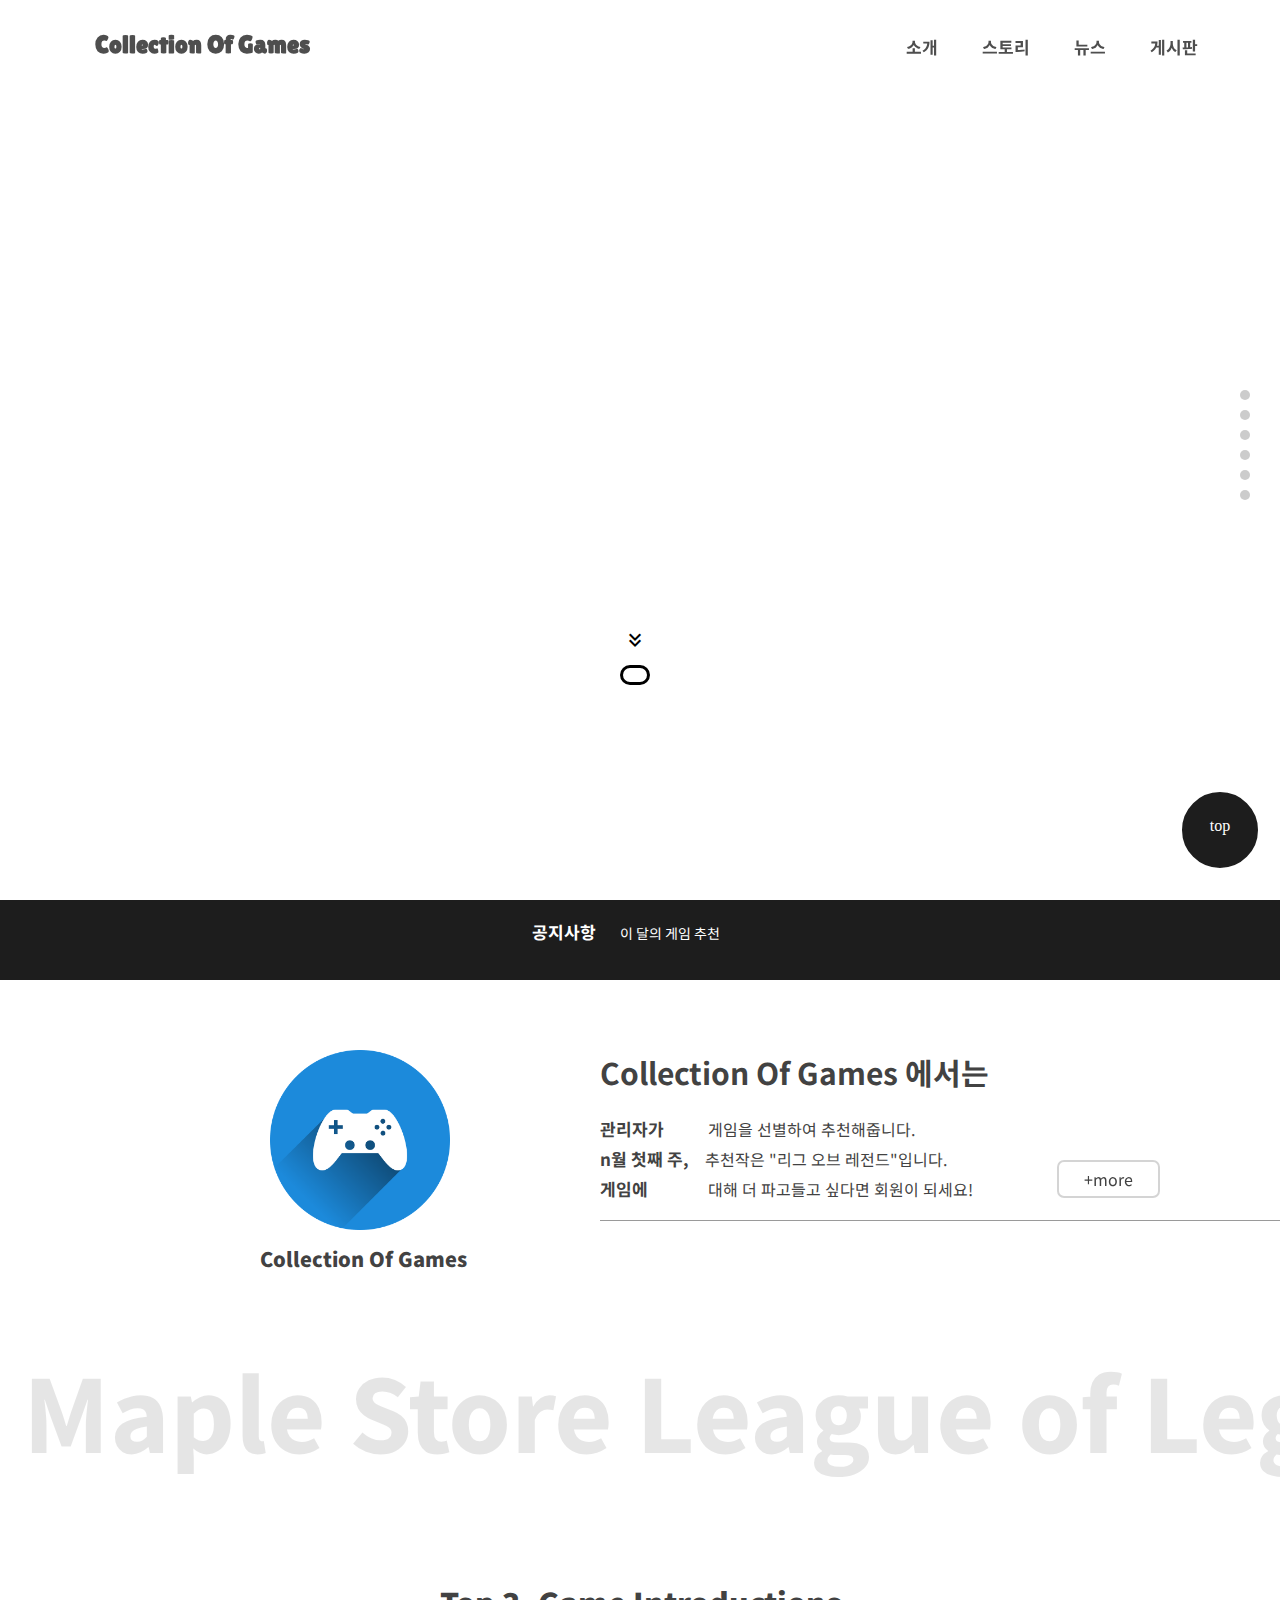
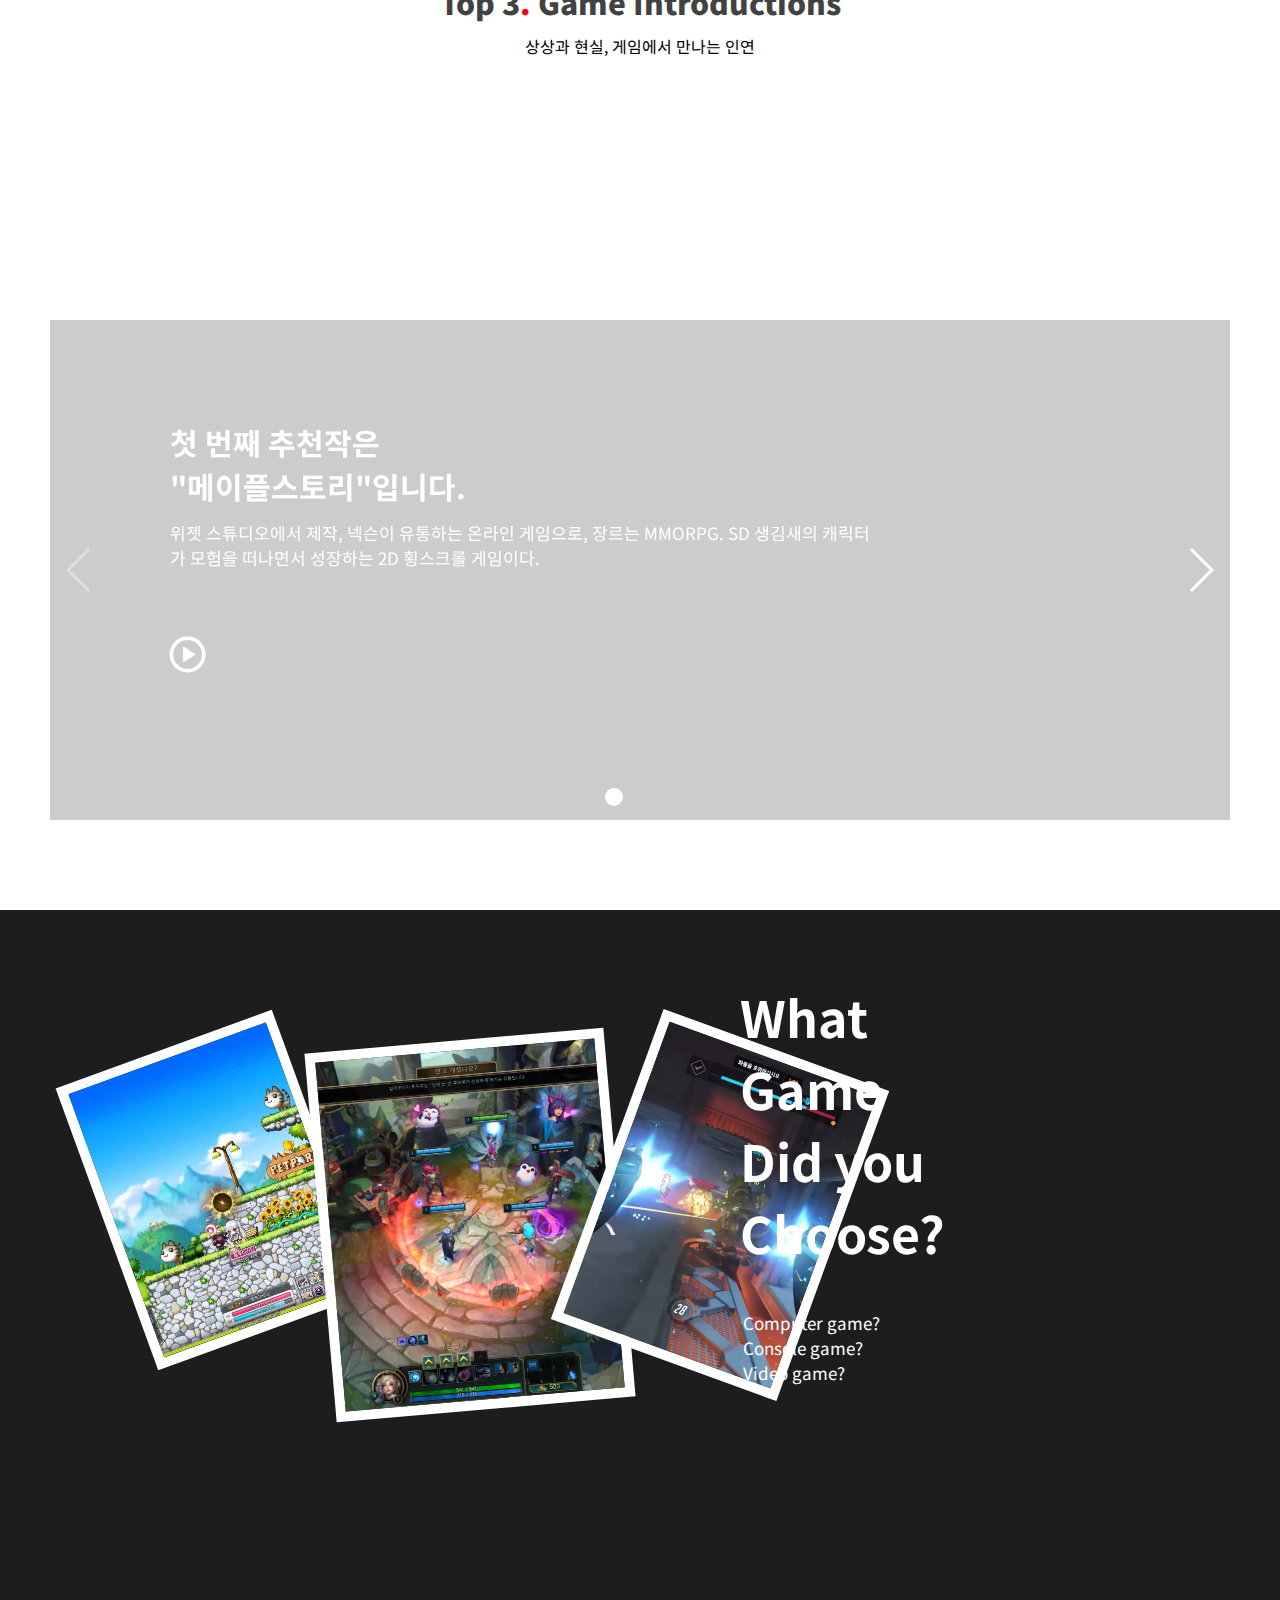
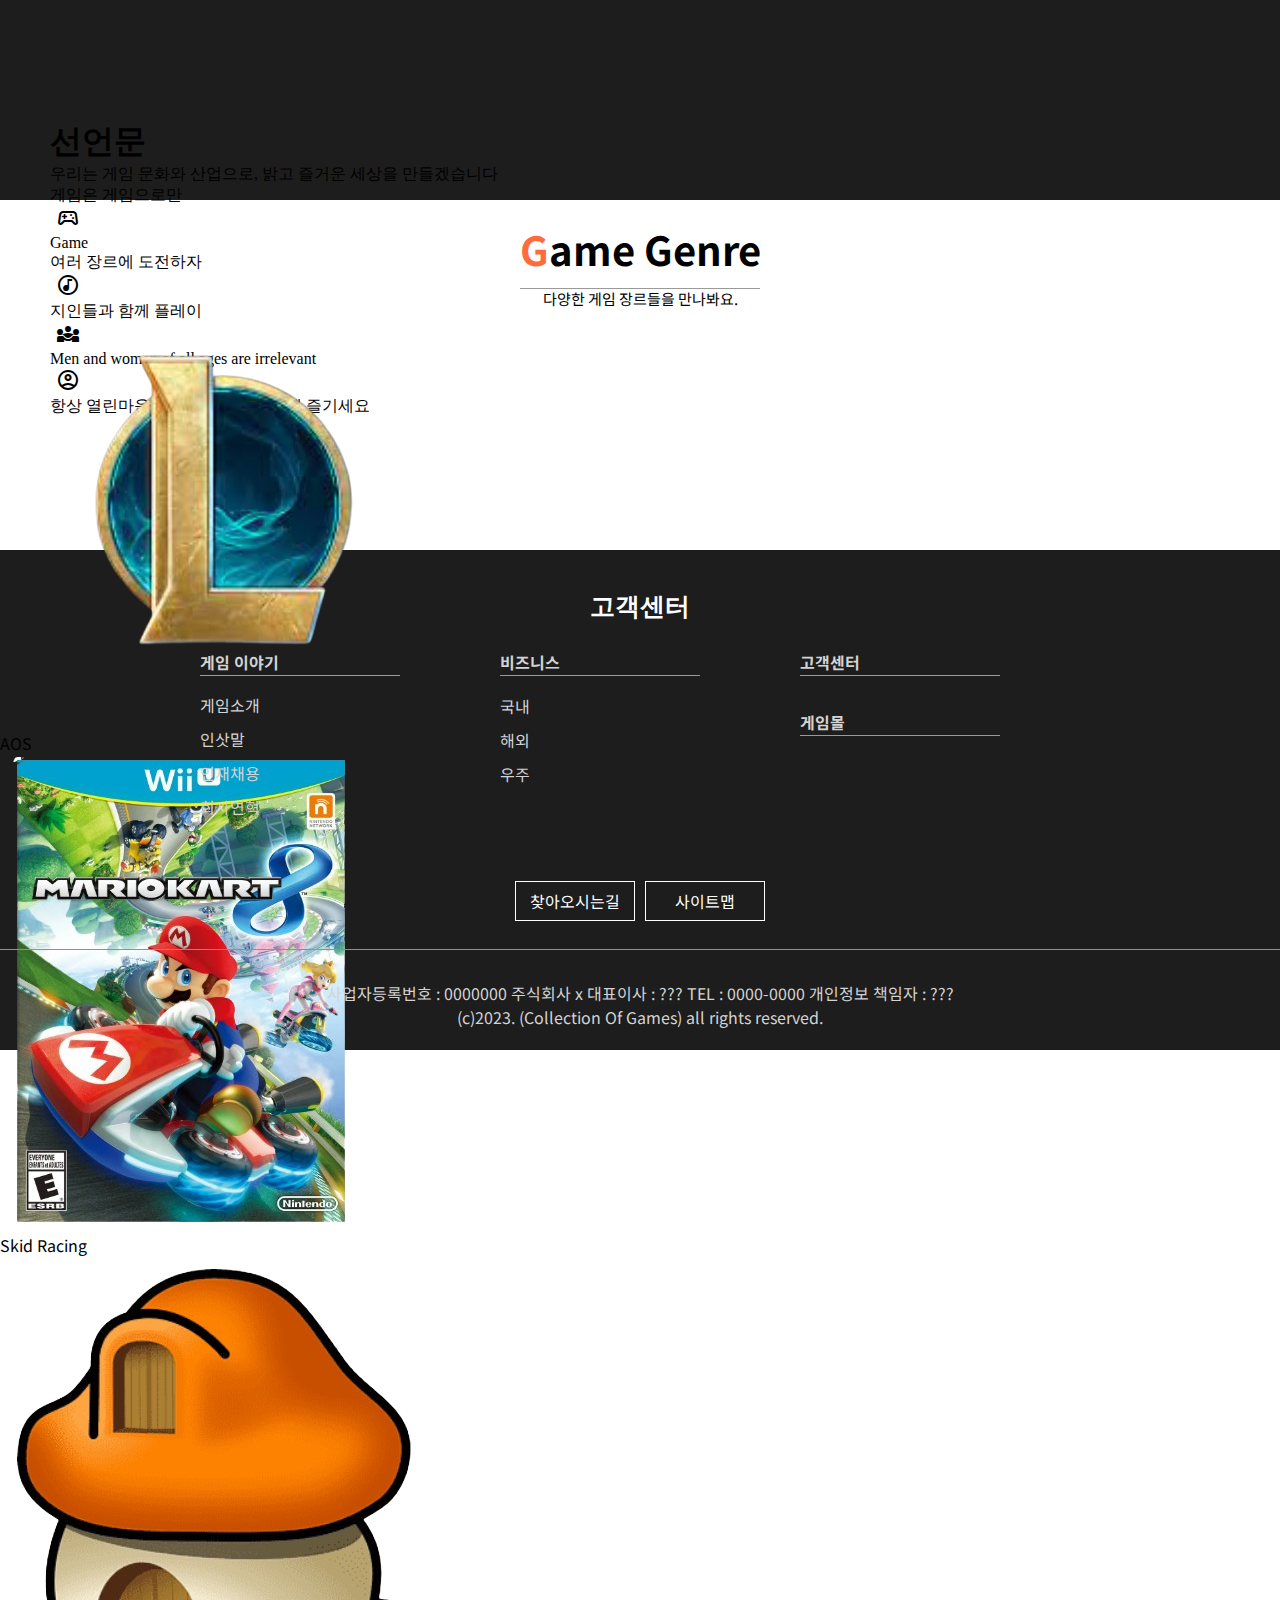
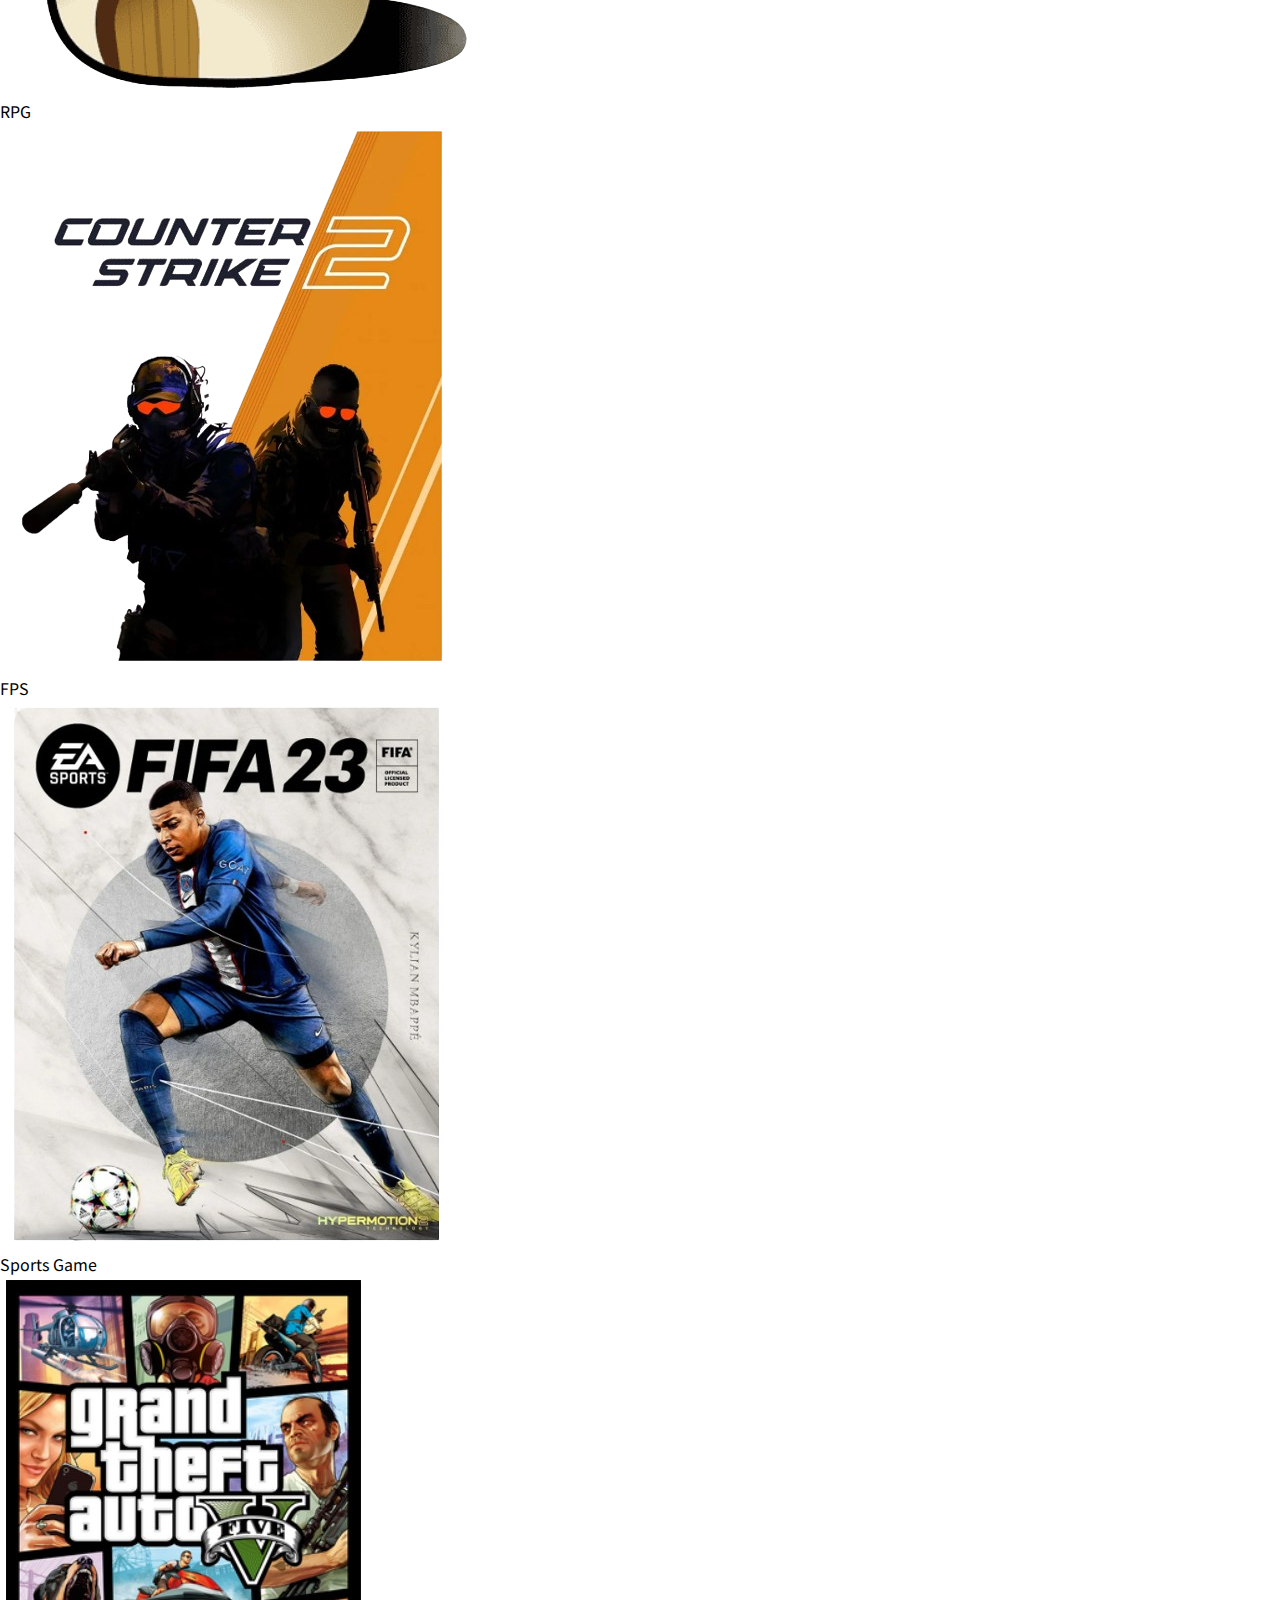
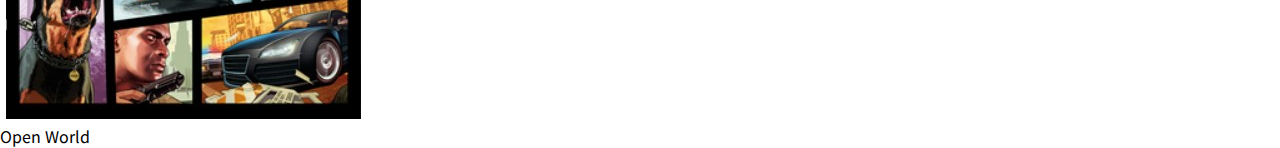
==== commit 45bc8052: "Update index.html" ====
--- a/index.html
+++ b/index.html
@@ -74,6 +74,7 @@
 
     <!--점으로 표시-->
     <div id="dotContainer">
+        <div class="dot"></div>
         <div class="dot"></div>
         <div class="dot"></div>
         <div class="dot"></div>
@@ -232,17 +233,63 @@
         </div>
     </section>
 
+    <section class="section5">
+        <div class="inner">
+           <h1>선언문</h1>
+           <p id="declaration">우리는 게임 문화와 산업으로, 밝고 즐거운 세상을 만들겠습니다</p>
+           <div class="soild"></div>
+           <ul>
+            <li><p>게임은 게임으로만</p>
+                <span class="material-symbols-outlined sports_esports">
+                sports_esports
+                </span><p id="p1">Game</p></li>
+            <li><p>여러 장르에 도전하자</p><span class="material-symbols-outlined sports_esports">
+                genres
+                </span></li>
+            <li><p>지인들과 함께 플레이</p><span class="material-symbols-outlined sports_esports">
+                diversity_3
+                </span></li>
+            <li><p>Men and women of all ages are irrelevant</p><span class="material-symbols-outlined sports_esports">
+                account_circle
+                </span></li>
+            
+           </ul>
+           <p id="p2"><span>항상 열린마음으로</span> 게임은 게임답게 즐기세요</p>
+           <div class="soild1"></div>
+        </div>
+    </section>
+
 
     <section class="section4">
         <div class="inner">
             <h1><span>G</span>ame Genre</h1>
             <p>다양한 게임 장르들을 만나봐요.</p>
-            <a href="#"><img id="rpg" src="img/메이플아이콘-removebg-preview.png"></a>
-            <a href="#"><img id="gta" src="img/gta-removebg-preview.png"></a>
-            <a href="#"><img id="mario" src="img/마리오카트-removebg-preview.png"></a>
-            <a href="#"><img id="fifa" src="img/피파-removebg-preview.png"></a>
-            <a href="#"><img id="case" src="img/카스-removebg-preview.png"></a>
-            <a href="#"><img id="lol" src="img/롤로고-removebg-preview.png"></a>
+            <div id="gallery">
+                <figure>
+                    <a href="#"><img src="img/롤로고-removebg-preview.png" alt="Pink and blue clouds at sunset. " title="Photo by Jeremy Doddridge for Unsplash"></a>
+                    <figcaption>AOS</figcaption>
+                </figure>
+                <figure>
+                    <a href="#"><img src="img/마리오카트-removebg-preview.png" alt="Pink and blue clouds at sunset. " title="Photo by Jeremy Doddridge for Unsplash"></a>
+                    <figcaption>Skid Racing</figcaption>
+                </figure>
+                <figure>
+                    <a href="#"><img src="img/메이플아이콘-removebg-preview.png" alt="Pink and blue clouds at sunset. " title="Photo by Jeremy Doddridge for Unsplash"></a>
+                    <figcaption>RPG</figcaption>
+                </figure>
+                <figure>
+                    <a href="#"><img src="img/카스-removebg-preview.png" alt="Pink and blue clouds at sunset. " title="Photo by Jeremy Doddridge for Unsplash"></a>
+                    <figcaption>FPS</figcaption>
+                </figure>
+                <figure>
+                    <a href="#"><img src="img/피파-removebg-preview.png" alt="Pink and blue clouds at sunset. " title="Photo by Jeremy Doddridge for Unsplash"></a>
+                    <figcaption>Sports Game</figcaption>
+                </figure>
+                <figure>
+                    <a href="#"><img src="img/gta-removebg-preview.png" alt="Pink and blue clouds at sunset. " title="Photo by Jeremy Doddridge for Unsplash"></a>
+                    <figcaption>Open World</figcaption>
+                </figure>
+            </div>
         </div>
     </section>
 
@@ -347,4 +394,4 @@
     </script>
      <!--끝-->
 </body>
-</html>+</html>
--- a/css/index.css
+++ b/css/index.css
@@ -201,7 +201,7 @@
     width: 100%; height: 100vh;
     
     /* 배경이미지는 최소 1920*960으로 제작해야 문제가 안생김 */
-    background-image: url(/img/게임.jpg);
+    background-image: url(https://raw.githubusercontent.com/gangjo8638/kanggamestory/main/img/%EA%B2%8C%EC%9E%84.jpg);
     background-repeat: no-repeat; /* 배경이미지X */
     background-size: cover; /* 요소를 비율에 맞게 커버 */
     background-position: center; /* 이미지를 요소의 정가운데로 처리 */
@@ -663,7 +663,7 @@
   
 }
 .slider .ss1{/*no-repeat <- 한번만 나오게*/
-  background: url(/img/메이플2.png) no-repeat center center;
+  background: url(https://raw.githubusercontent.com/gangjo8638/kanggamestory/main/img/%EB%A9%94%EC%9D%B4%ED%94%8C2.png) no-repeat center center;
   background-size: cover;
 
   width: 100%;
@@ -678,7 +678,7 @@
   
 }
 .slider .ss2{/*no-repeat <- 한번만 나오게*/
-  background: url(/img/롤.png) no-repeat center center;
+  background: url(https://raw.githubusercontent.com/gangjo8638/kanggamestory/main/img/%EB%A1%A4.png) no-repeat center center;
   background-size: cover;
 
   width: 100%;
@@ -690,7 +690,7 @@
   z-index: 0;
 }
 .slider .ss3{/*no-repeat <- 한번만 나오게*/
-  background: url(/img/오버워치.png) no-repeat center center;
+  background: url(https://raw.githubusercontent.com/gangjo8638/kanggamestory/main/img/%EC%98%A4%EB%B2%84%EC%9B%8C%EC%B9%98.png) no-repeat center center;
   background-size: cover;
 
 
@@ -806,7 +806,7 @@
   width: 100%; height: 90vh;
   
   /* 배경이미지는 최소 1920*960으로 제작해야 문제가 안생김 */
-  background-image: url(/img/컴퓨터게임배경.jpg);
+  background-image: url(https://raw.githubusercontent.com/gangjo8638/kanggamestory/main/img/%EC%BB%B4%ED%93%A8%ED%84%B0%EA%B2%8C%EC%9E%84%EB%B0%B0%EA%B2%BD.jpg);
   background-repeat: no-repeat; /* 배경이미지X */
   background-size: cover; /* 요소를 비율에 맞게 커버 */
   background-position: center; /* 이미지를 요소의 정가운데로 처리 */
@@ -1923,4 +1923,4 @@
     transform: scale( 1.8);
   }
   
-}+}
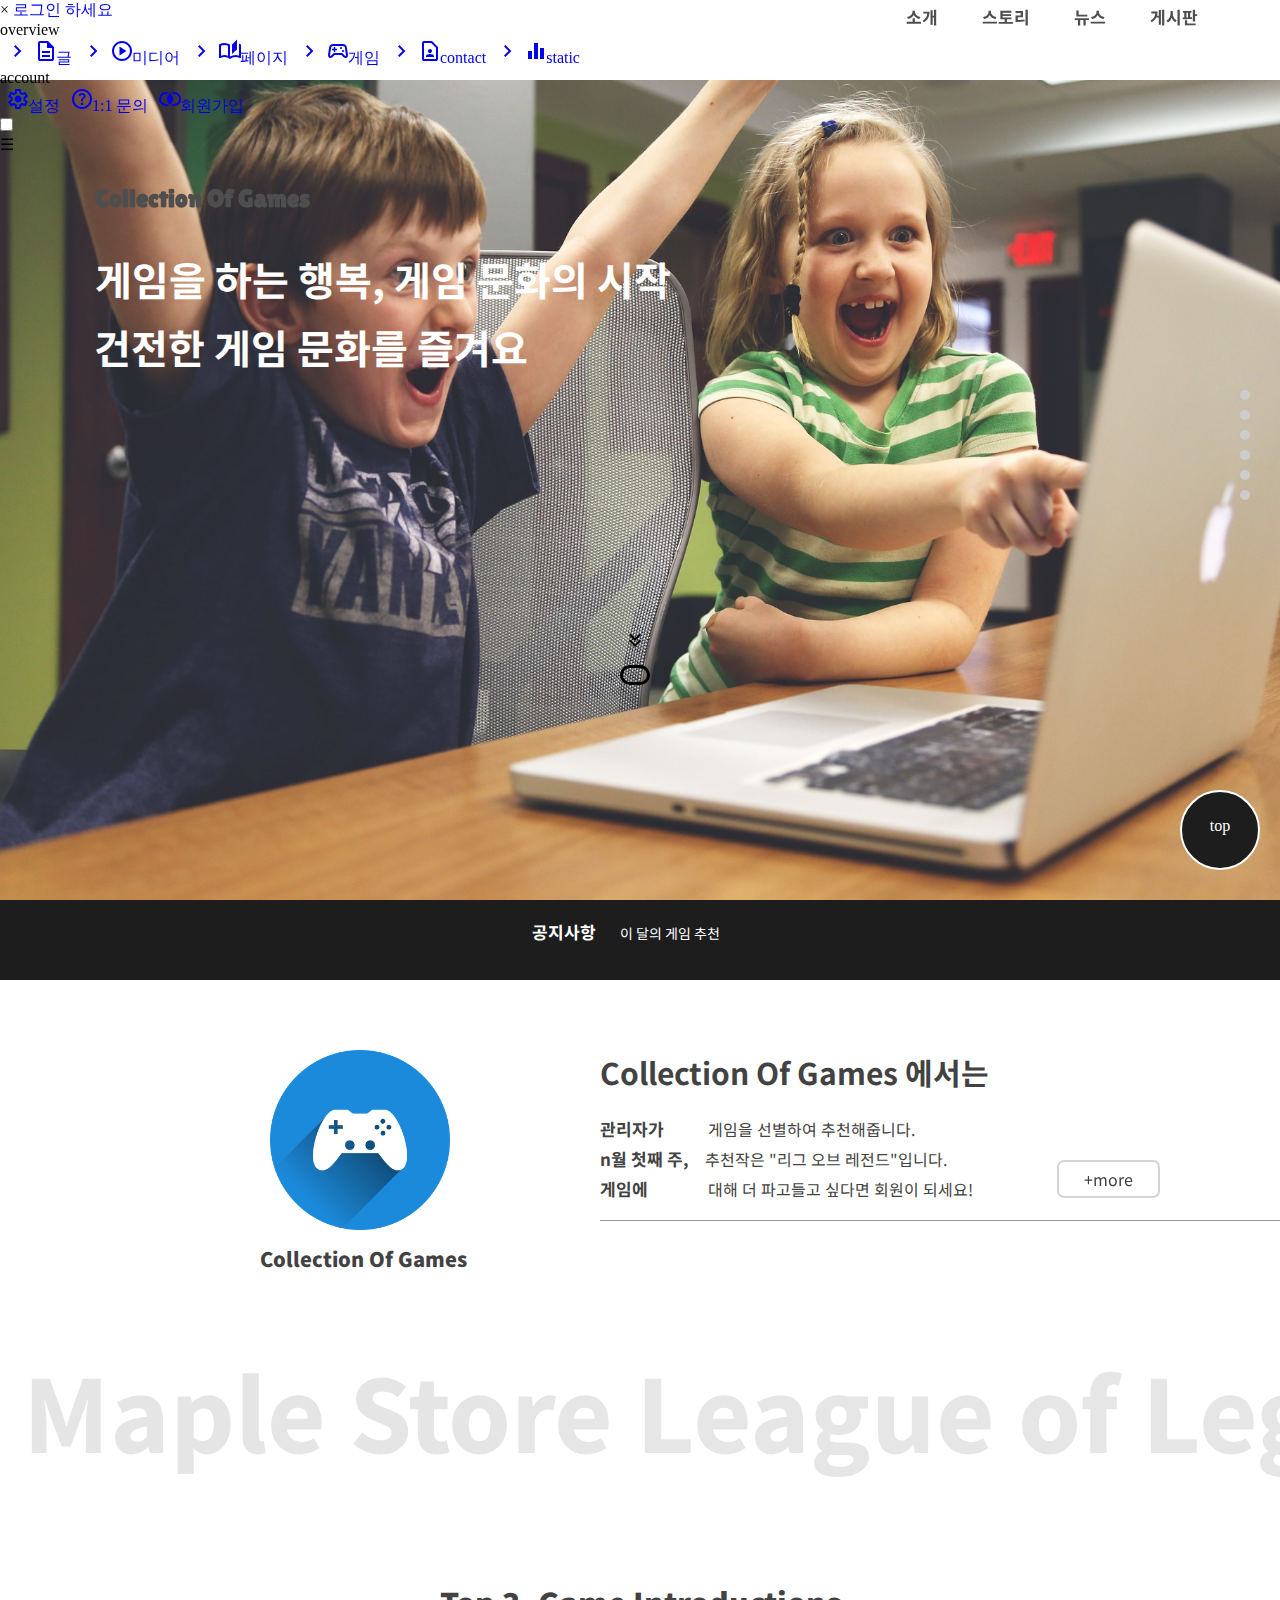
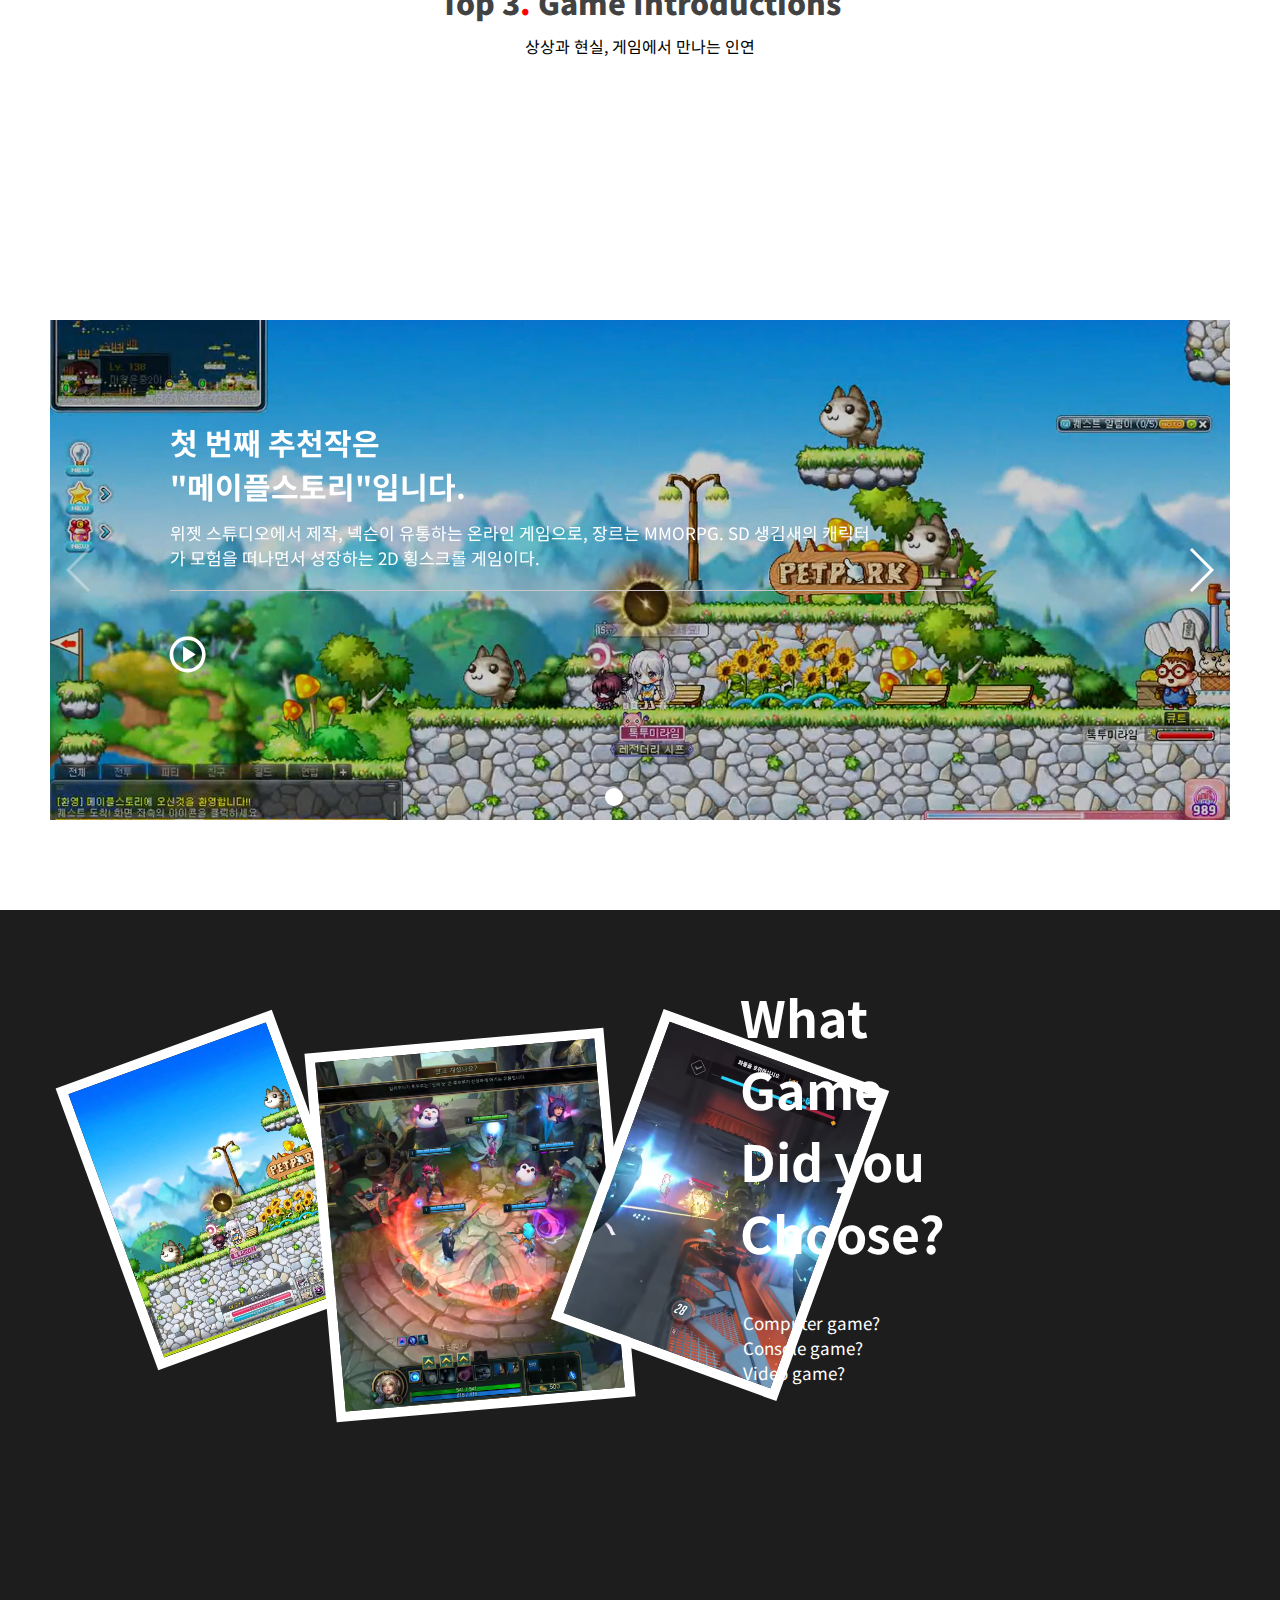
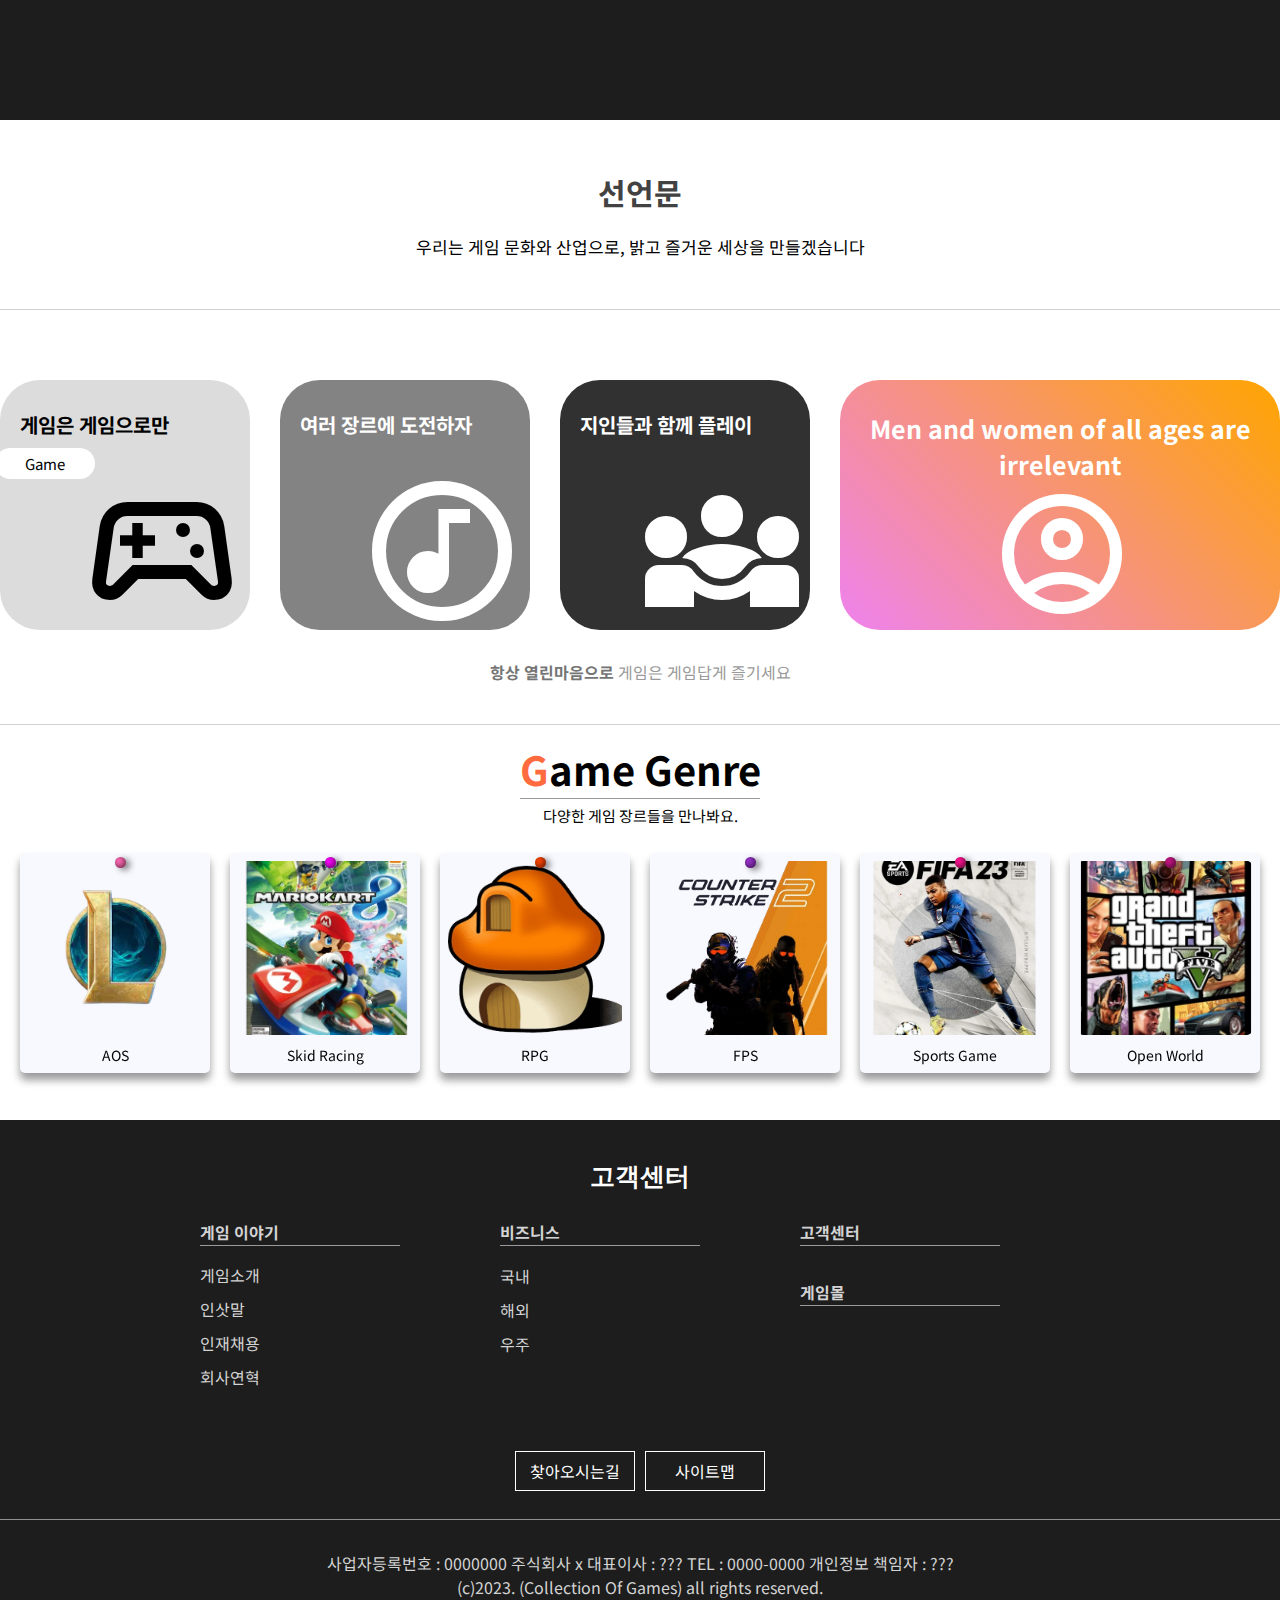
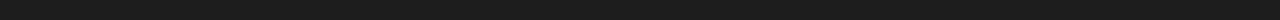
==== commit 10a28b80: "Update index.html" ====
--- a/index.html
+++ b/index.html
@@ -22,8 +22,82 @@
     <span class="bar"></span>
 
     <nav id="navbar">
-        
-        <div class="inner">
+       
+        <div class="inner">
+            <div id="sidebar">
+                <span id="closeBtn" onclick="closeSidebar()">&times;</span>
+                <a href="#" id="login">로그인<span> 하세요</span> </a>
+                <p id="overview_p">overview</p>
+
+                <a href="javascript:void(0)" id="a1">
+                    <span id="spanicon" class="material-symbols-outlined">
+                        chevron_right
+                    </span>
+                    <span id="spanicon1" class="material-symbols-outlined">
+                        description
+                    </span>
+                    글 
+                </a>
+
+                <a href="javascript:void(0)" id="a1"><span id="spanicon" class="material-symbols-outlined">
+                    chevron_right
+                </span>
+                <span id="spanicon1" class="material-symbols-outlined">
+                    play_circle
+                    </span> 미디어</a>
+                <a href="javascript:void(0)" id="a1"><span id="spanicon" class="material-symbols-outlined">
+                    chevron_right
+                </span>
+                <span id="spanicon1" class="material-symbols-outlined">
+                    auto_stories
+                </span> 페이지</a>
+                <a href="javascript:void(0)" id="a1"><span id="spanicon" class="material-symbols-outlined">
+                    chevron_right
+                </span>
+                <span id="spanicon1" class="material-symbols-outlined">
+                    sports_esports
+                </span> 게임</a>
+                <a href="javascript:void(0)" id="a1"><span id="spanicon" class="material-symbols-outlined">
+                    chevron_right
+                </span>
+                <span id="spanicon1" class="material-symbols-outlined">
+                    contact_page
+                </span> contact</a>
+                <a href="javascript:void(0)" id="a1"><span id="spanicon" class="material-symbols-outlined">
+                    chevron_right
+                </span>
+                <span id="spanicon1" class="material-symbols-outlined">
+                    equalizer
+                </span> static</a>
+
+                <div class="solid"></div>
+
+                <p id="overview_p1">account</p>
+
+                <a href="javascript:void(0)" id="a2">
+                <span id="spanicon1" class="material-symbols-outlined">
+                    settings
+                </span> 설정</a>
+
+                <a href="javascript:void(0)" id="a2">
+                <span id="spanicon1" class="material-symbols-outlined">
+                    help
+                </span> 1:1 문의</a>
+
+                <a href="javascript:void(0)" id="a2">
+                <span id="spanicon1" class="material-symbols-outlined">
+                    join_inner
+                </span> 회원가입</a>
+
+                <div class="solid1"></div>
+                <div class="toggle-btn" id="_1st-toggle-btn">
+                    <input type="checkbox">
+                    <span></span>
+                  </div>
+            </div>
+            <span id="openBtn" onclick="toggleSidebar()">&#9776;</span>
+       
+            
             <h1><a href="#">Collection Of Games</a></h1>
             <div class="back"></div>
             <a id="nav_a" href="#"><span class="material-symbols-outlined">
--- a/css/index.css
+++ b/css/index.css
@@ -1,4 +1,8 @@
 @charset 'utf-8';
+@import url("https://fonts.googleapis.com/css2?family=Kalam:wght@400&display=swap");
+:root {
+	--adjust-size: 0px; /* 必要に応じて */
+}
 *{
     margin: 0px;
     padding: 0px;
@@ -201,7 +205,7 @@
     width: 100%; height: 100vh;
     
     /* 배경이미지는 최소 1920*960으로 제작해야 문제가 안생김 */
-    background-image: url(https://raw.githubusercontent.com/gangjo8638/kanggamestory/main/img/%EA%B2%8C%EC%9E%84.jpg);
+    background-image: url(../img/게임.jpg);
     background-repeat: no-repeat; /* 배경이미지X */
     background-size: cover; /* 요소를 비율에 맞게 커버 */
     background-position: center; /* 이미지를 요소의 정가운데로 처리 */
@@ -663,7 +667,7 @@
   
 }
 .slider .ss1{/*no-repeat <- 한번만 나오게*/
-  background: url(https://raw.githubusercontent.com/gangjo8638/kanggamestory/main/img/%EB%A9%94%EC%9D%B4%ED%94%8C2.png) no-repeat center center;
+  background: url(../img/메이플2.png) no-repeat center center;
   background-size: cover;
 
   width: 100%;
@@ -678,7 +682,7 @@
   
 }
 .slider .ss2{/*no-repeat <- 한번만 나오게*/
-  background: url(https://raw.githubusercontent.com/gangjo8638/kanggamestory/main/img/%EB%A1%A4.png) no-repeat center center;
+  background: url(../img/롤.png) no-repeat center center;
   background-size: cover;
 
   width: 100%;
@@ -690,7 +694,7 @@
   z-index: 0;
 }
 .slider .ss3{/*no-repeat <- 한번만 나오게*/
-  background: url(https://raw.githubusercontent.com/gangjo8638/kanggamestory/main/img/%EC%98%A4%EB%B2%84%EC%9B%8C%EC%B9%98.png) no-repeat center center;
+  background: url(../img/오버워치.png) no-repeat center center;
   background-size: cover;
 
 
@@ -806,7 +810,7 @@
   width: 100%; height: 90vh;
   
   /* 배경이미지는 최소 1920*960으로 제작해야 문제가 안생김 */
-  background-image: url(https://raw.githubusercontent.com/gangjo8638/kanggamestory/main/img/%EC%BB%B4%ED%93%A8%ED%84%B0%EA%B2%8C%EC%9E%84%EB%B0%B0%EA%B2%BD.jpg);
+  background-image: url(../img/컴퓨터게임배경.jpg);
   background-repeat: no-repeat; /* 배경이미지X */
   background-size: cover; /* 요소를 비율에 맞게 커버 */
   background-position: center; /* 이미지를 요소의 정가운데로 처리 */
@@ -919,7 +923,7 @@
 .section4 .inner{
   position: relative;
   width: 1280px;
-  height: 350px;
+  height: 400px;
   margin: 0 auto;
 
 }
@@ -942,7 +946,7 @@
 }
 .section4 .inner p::before{
   position: absolute;
-  top: 0px;
+  top: -10px;
   left: 520px;
   display: flex;
   justify-content: center;
@@ -1015,6 +1019,340 @@
 .section4 .inner a #lol:hover{
   transform: scale(1.2);
 }
+
+/*흔들리는 사진*/
+.section4 .inner p {
+	line-height: 1;
+}
+.section4 .inner a {
+	color: crimson;
+	text-decoration: none;
+}
+.section4 .inner img {
+	-moz-user-select: none;
+	-webkit-user-select: none;
+	-ms-user-select: none;
+	user-select: none;
+	pointer-events: none;
+}
+.section4 .inner #gallery {
+	position: relative;
+  top:40px;
+	left: calc(-1 * var(--adjust-size));
+	display: grid;
+	grid-template-columns: repeat(auto-fit, minmax(150px, 1fr));
+	gap: 20px;
+	max-width: 100vw;
+	padding: 20px;
+	-webkit-perspective: 0;
+	perspective: 0;
+}
+#gallery figure:nth-child(7n) {
+	--duration: 1s;
+	--pin-color: crimson;
+}
+#gallery figure:nth-child(7n + 1) {
+	--duration: 1.8s;
+	--pin-color: hotpink;
+}
+#gallery figure:nth-child(7n + 2) {
+	--duration: 1.3s;
+	--pin-color: magenta;
+}
+#gallery figure:nth-child(7n + 3) {
+	--duration: 1.5s;
+	--pin-color: orangered;
+}
+#gallery figure:nth-child(7n + 4) {
+	--duration: 1.1s;
+	--pin-color: darkorchid;
+}
+#gallery figure:nth-child(7n + 5) {
+	--duration: 1.6s;
+	--pin-color: deeppink;
+}
+#gallery figure:nth-child(7n + 6) {
+	--duration: 1.2s;
+	--pin-color: mediumvioletred;
+}
+#gallery figure:nth-child(3n) {
+	--angle: 3deg;
+}
+#gallery figure:nth-child(3n + 1) {
+	--angle: -3.3deg;
+}
+#gallery figure:nth-child(3n + 2) {
+	--angle: 2.4deg;
+}
+#gallery figure:nth-child(odd) {
+	--direction: alternate;
+}
+#gallery figure:nth-child(even) {
+	--direction: alternate-reverse;
+}
+#gallery figure {
+	--angle: 3deg;
+	--count: 5;
+	--duration: 1s;
+	--delay: calc(-0.5 * var(--duration));
+	--direction: alternate;
+	--pin-color: red;
+
+	position: relative;
+	display: inline-block;
+	margin: var(--adjust-size);
+	padding: 0.5rem;
+	border-radius: 5px;
+	box-shadow: 0 7px 8px rgba(0, 0, 0, 0.4);
+	width: 100%;
+	height: auto;
+	text-align: center;
+	background-color: ghostwhite;
+	background-image: url("https://images.unsplash.com/photo-1629968417850-3505f5180761?crop=entropy&cs=tinysrgb&fit=max&fm=jpg&ixid=M3wzMjM4NDZ8MHwxfHJhbmRvbXx8fHx8fHx8fDE2OTMzMjQ3ODJ8&ixlib=rb-4.0.3&q=80&w=500");
+	background-size: cover;
+	background-position: center;
+	background-blend-mode: multiply;
+
+	transform-origin: center 0.22rem;
+	will-change: transform;
+	break-inside: avoid;
+	overflow: hidden;
+	outline: 1px solid transparent;
+	-webkit-backface-visibility: hidden;
+	backface-visibility: hidden;
+}
+#gallery.active figure {
+	animation-duration: var(--duration), 1.5s;
+	animation-delay: var(--delay),
+		calc(var(--delay) + var(--duration) * var(--count));
+	animation-timing-function: ease-in-out;
+	animation-iteration-count: var(--count), 1;
+	animation-direction: var(--direction), normal;
+	animation-fill-mode: both;
+	animation-name: swing, swingEnd;
+}
+#gallery figure:after {
+	position: absolute;
+	top: 0.22rem;
+	left: 50%;
+	width: 0.7rem;
+	height: 0.7rem;
+	content: "";
+	background: var(--pin-color);
+	border-radius: 50%;
+	box-shadow: -0.1rem -0.1rem 0.3rem 0.02rem rgba(0, 0, 0, 0.5) inset;
+	filter: drop-shadow(0.3rem 0.15rem 0.2rem rgba(0, 0, 0, 0.5));
+	transform: translateZ(0);
+	z-index: 2;
+}
+.section4 .inner figure img {
+	aspect-ratio: 1 /1;
+	width: 100%;
+	object-fit: cover;
+	display: block;
+	border-radius: 5px;
+	margin-bottom: 10px;
+	z-index: 1;
+}
+.section4 .inner figure figcaption {
+	font-size: 14px;
+	font-weight: 400;
+	z-index: 1;
+}
+.section4 .inner figure h2 {
+	color: crimson;
+	font-size: 22px;
+}
+.section4 .inner figure p {
+	font-size: 17px;
+}
+.section4 .inner figure small {
+	font-size: 12px;
+}
+.section4 .inner figure > div {
+	width: 100%;
+	height: 100%;
+	position: relative;
+	display: flex;
+	justify-content: center;
+	align-items: center;
+}
+@keyframes swing {
+	0% {
+		transform: rotate3d(0, 0, 1, calc(-1 * var(--angle)));
+	}
+	100% {
+		transform: rotate3d(0, 0, 1, var(--angle));
+	}
+}
+@keyframes swingEnd {
+	to {
+		transform: rotate3d(0, 0, 1, 0deg);
+	}
+}
+#info {
+	position: relative;
+	text-align: center;
+	z-index: 1;
+}
+#info a {
+	font-size: 1.1rem;
+}
+/*
+@media (orientation: landscape) {
+	#gallery {
+		grid-template-columns: repeat(auto-fit, minmax(180px, 1fr));
+	}
+}
+*/
+@media (min-width: 800px) {
+	#gallery {
+		grid-template-columns: repeat(auto-fit, minmax(180px, 1fr));
+	}
+}
+
+
+/*section5*/
+.section5{
+  width: 100%;
+  background-color: white;
+}
+
+.section5 .inner{
+  position: relative;
+  width: 1280px;
+  height: 600px;
+  margin: 0 auto;
+  font-family: 'Noto Sans KR', sans-serif; /*기본 폰트*/
+
+}
+
+.section5 .inner h1{
+  position: relative;
+  top: 50px;
+  text-align: center;
+  color: #424242;
+  font-size: 30px;
+  font-weight: bold;
+}
+.section5 .inner #declaration{
+  position: relative;
+  top: 70px;
+  text-align: center;
+  font-size: 17px;
+  color: #000000;
+}
+.section5 .inner .soild{
+  position: relative;
+  top: 120px;
+  width: 100%;
+  height: 0.5px;
+  display: flex;
+  justify-content: center;
+  margin: 0 auto; 
+  background-color:#d0d0d0;
+}
+.section5 .inner ul{
+  position: relative;
+  top: 190px;
+  width: 100%;
+  height: 250px;
+ 
+}
+.section5 .inner ul li{
+  position: relative;
+  margin-right: 30px;
+  float: left;
+  width: 250px;
+  height: 100%;
+  border-radius: 40px;
+  background-color: #3e3e3e;
+
+}
+.section5 .inner ul li:nth-child(1){
+  background-color: #dcdcdc;
+}
+.section5 .inner ul li:nth-child(2){
+  background-color: #838383;
+  color: white;
+}
+.section5 .inner ul li:nth-child(3){
+  background-color: #313131;
+  color: white;
+}
+.section5 .inner ul li:last-child{
+  position: absolute;
+  right: 0px;
+  margin-right: 0px;
+  width: 440px;
+  background: linear-gradient(45deg, Violet, Orange);
+  color: white;
+  
+
+}
+.section5 .inner ul li p{
+  position: relative;
+  margin: 30px 20px;
+  font-size: 20px;
+  font-weight: bold;
+}
+.section5 .inner ul li:nth-child(4) p{
+  font-size: 25px;
+  text-align: center;
+}
+
+.section5 .inner ul li .sports_esports{
+  position: relative;
+  top: 70px;
+  left: 150px;
+  transform: scale(7);
+
+}
+.section5 .inner ul li:nth-child(4) .sports_esports{
+  position: relative;
+  top: 30px;
+  left: 210px;
+ 
+  transform: scale(6);
+  margin: 0 auto;
+  
+}
+.section5 .inner ul li #p1{
+  position: relative;
+  width: 100px;
+  text-align: center;
+  border-radius: 20px;
+  top: -80px;
+  left: -25px;
+  padding: 5px 10px;
+  font-weight: normal;
+  font-size: 15px;
+  background-color: white;
+}
+.section5 .inner #p2{
+  position: relative;
+  top: 220px;
+  text-align: center;
+  color: #9a9a9a;
+}
+.section5 .inner #p2 span{
+  font-weight: bold;
+  color: #757575;
+}
+
+.section5 .inner .soild1{
+  position: relative;
+  top: 260px;
+  width: 100%;
+  height: 0.5px;
+  display: flex;
+  justify-content: center;
+  margin: 0 auto; 
+  background-color:#d0d0d0;
+}
+
+
+
 
 
 /*footer*/
@@ -1181,6 +1519,23 @@
 }
 
 
+
+
+
+
+
+
+
+
+
+
+
+
+
+
+
+
+
 /* 미디어쿼리 */
 @media ( max-width: 1290px) {
   .inner{
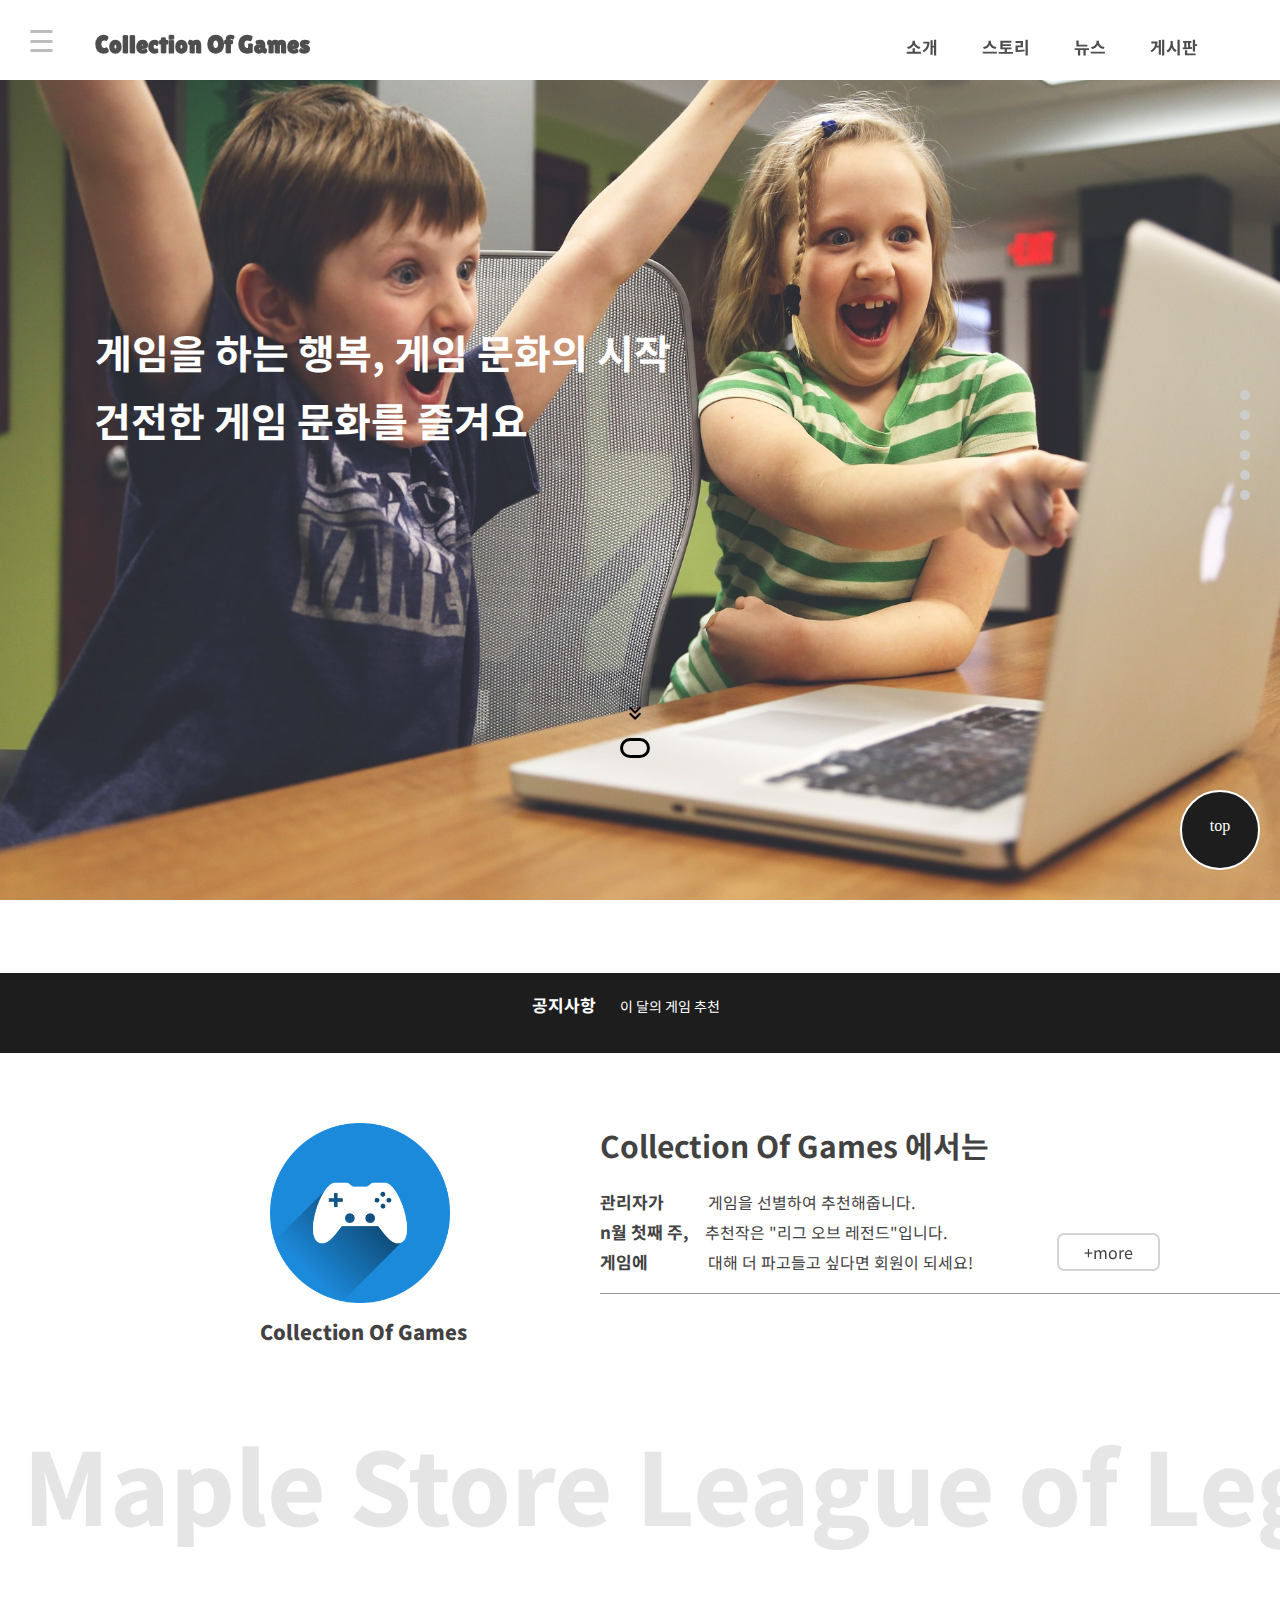
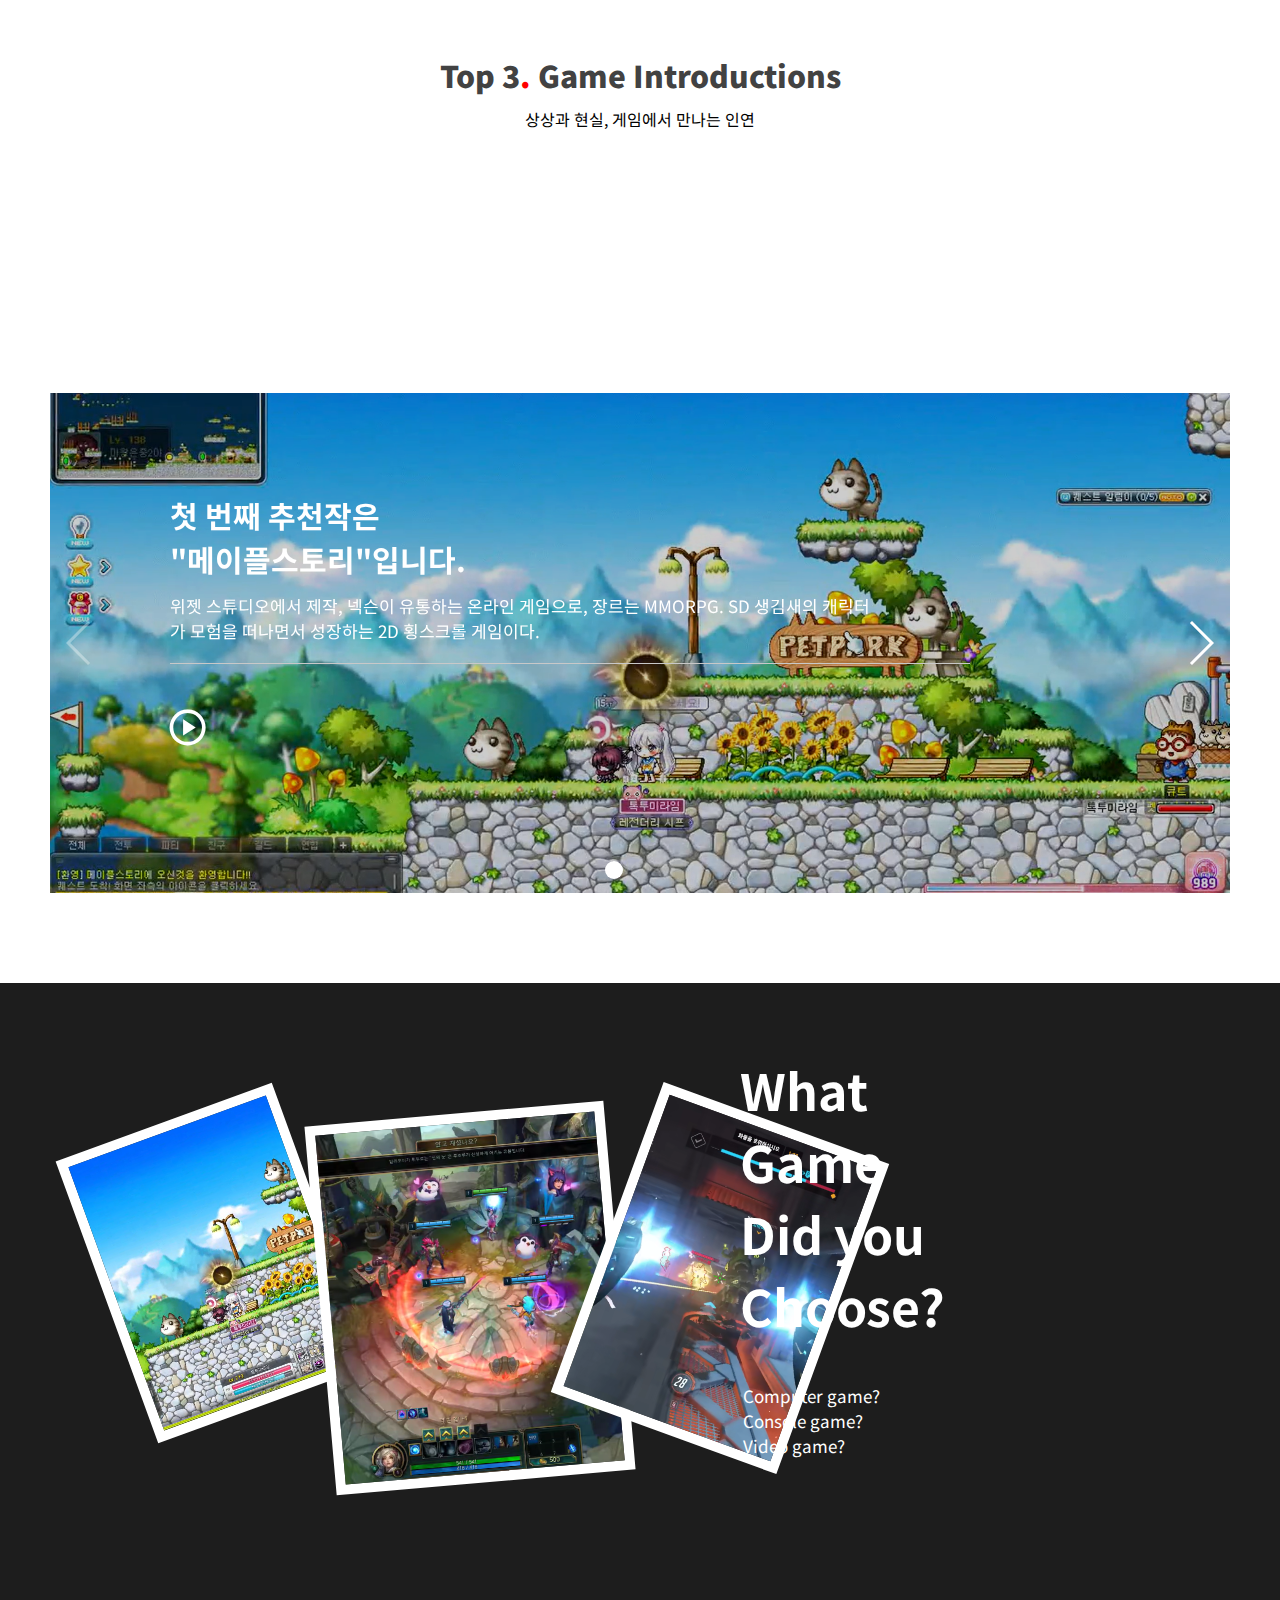
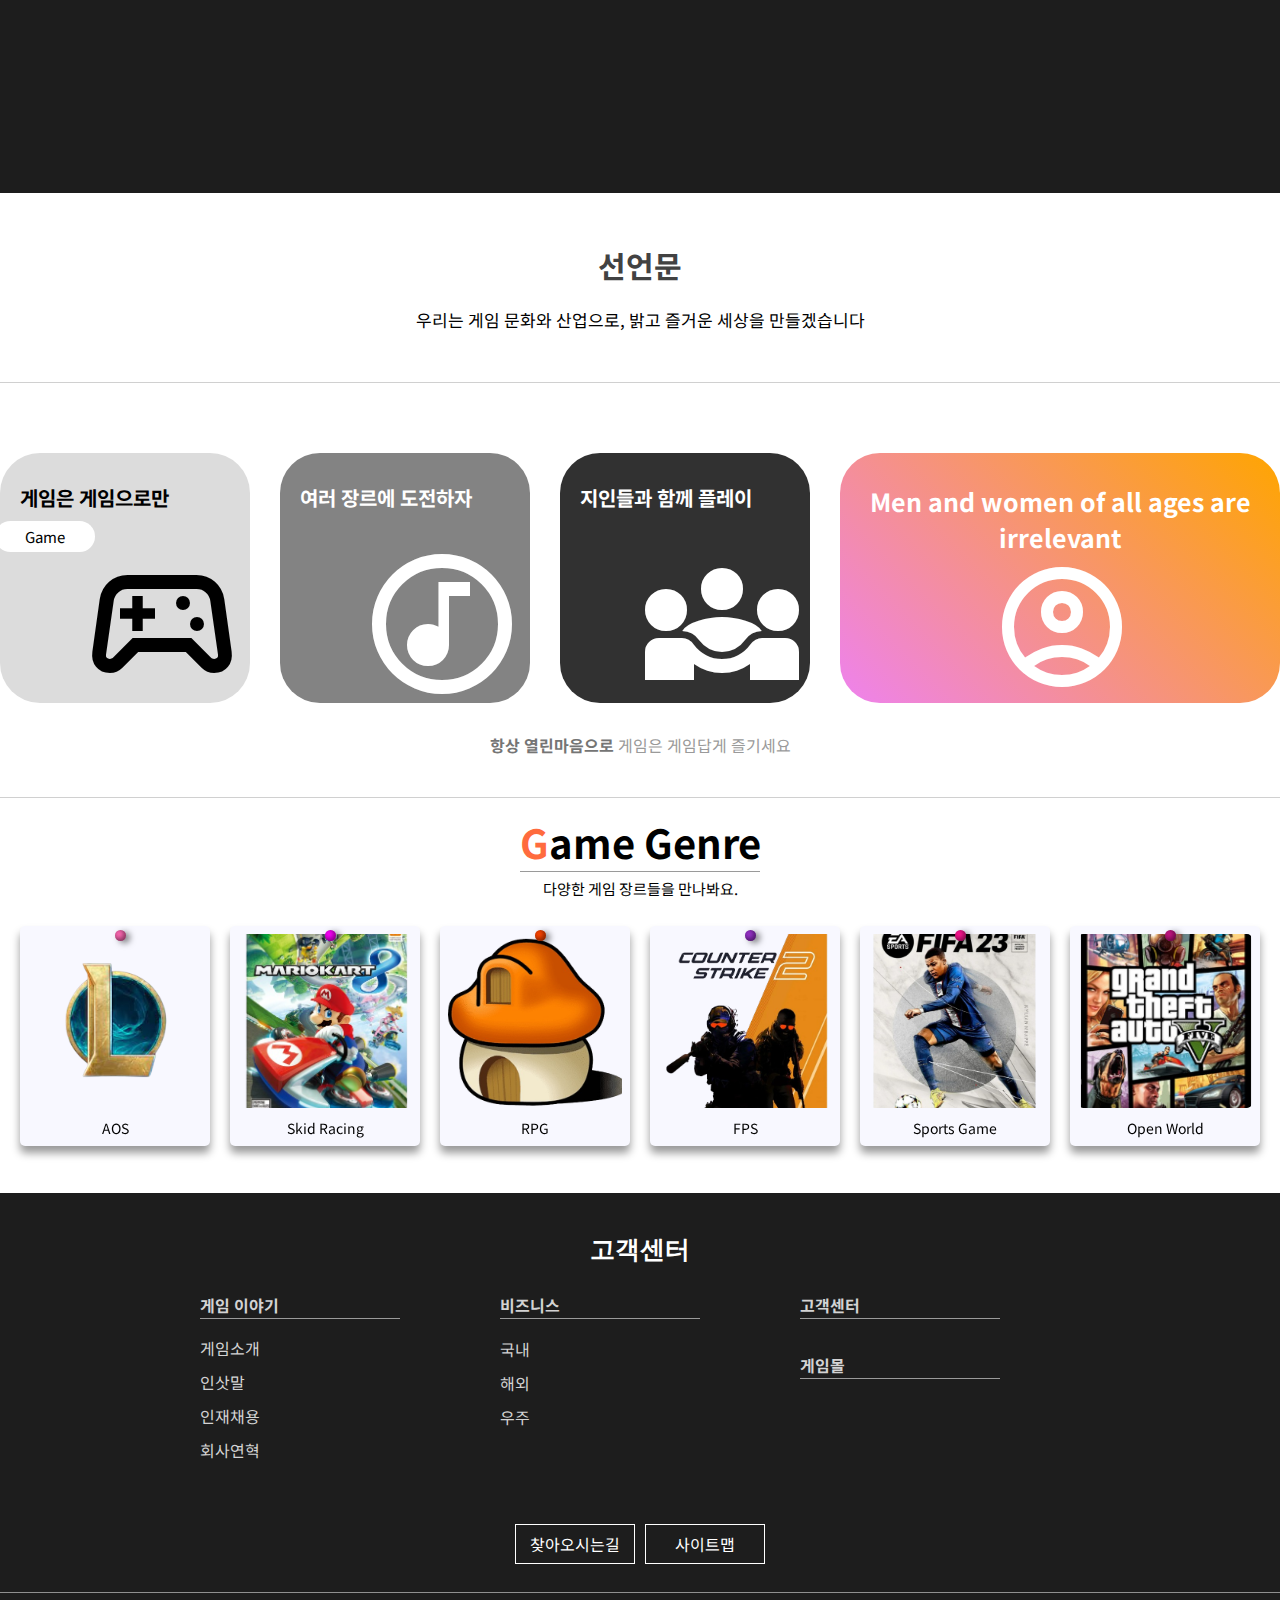
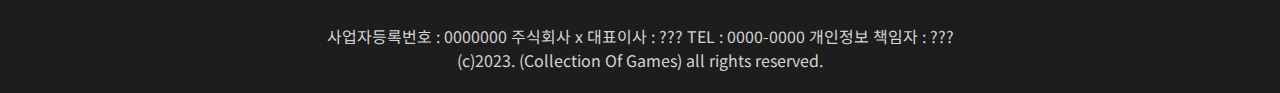
==== commit 8e53f6c2: "Update index.html" ====
--- a/index.html
+++ b/index.html
@@ -17,8 +17,18 @@
 
     <link rel="stylesheet" href="https://fonts.googleapis.com/css2?family=Material+Symbols+Outlined:opsz,wght,FILL,GRAD@20..48,100..700,0..1,-50..200" />
 
+    <link href="https://fonts.googleapis.com/css2?family=Abril+Fatface&display=swap" rel="stylesheet">
+
 </head>
 <body>
+    <div class="loading-container">
+        <div class="loader"></div>
+        <h1>Loading...</h1>
+
+        <!-- 추가된 부분 -->
+        <div class="floating-text" id="text1"><span>C</span>ollection of</div>
+        <div class="floating-text" id="text2">Games</div>
+    </div>
     <span class="bar"></span>
 
     <nav id="navbar">
@@ -158,9 +168,9 @@
    <!--끝-->
 
    <!--top-->
-   <a id="topbutton" href="#">top</a>
+   <a id="topbutton" href="#" >top</a>
     <!--끝-->
-    <figure>
+    <figure class="other-element">
         <div class="inner">
             <div class="fixed01">
             
--- a/css/index.css
+++ b/css/index.css
@@ -8,6 +8,7 @@
     padding: 0px;
     box-sizing: border-box;
     scroll-behavior: smooth;
+    
 }
 html { scroll-behavior: smooth; }
 a{
@@ -17,6 +18,269 @@
     list-style: none;
 }
 
+/*sidebar시작*/
+#sidebar {
+  height: 100%;
+  width: 0;
+  position: fixed;
+  z-index: 1;
+  top: 0;
+  left: 0;
+  background-color: #111;
+  overflow-x: hidden;
+  transition: 0.5s;
+  padding-top: 60px;
+  color: white;
+  
+}
+
+#sidebar #a1 {
+  position: relative;
+  top: 40px;
+  
+  padding: 8px 8px 8px 32px;
+  text-decoration: none;
+  font-size: 15px;
+  color: #818181;
+  display: block;
+  transition: 0.3s;
+  font-family: 'Noto Sans KR', sans-serif; /*기본 폰트*/
+}
+
+#sidebar #a1:hover {
+  color: #f1f1f1;
+}
+
+
+#login{
+  position: absolute;
+  top: 37px;
+  left: 30px;
+  color: white;
+}
+#login span{
+  color: #858585;
+  font-size: 13px;
+  margin-left: 10px;
+}
+#login::after{
+  position: absolute;
+  content: "";
+  width: 250px;
+  left: -30px;
+  top: 40px;
+  height: 0.5px;
+  background-color: #323232;
+}
+
+#overview_p{
+  position: relative;
+  font-family: 'Noto Sans KR', sans-serif; /*기본 폰트*/
+  top: 30px;
+  left: 32px;
+  color: #bebebe;
+  font-size: 14px;
+
+}
+#overview_p1{
+  position: relative;
+  font-family: 'Noto Sans KR', sans-serif; /*기본 폰트*/
+  top: 75px;
+  left: 32px;
+  color: #bebebe;
+  font-size: 14px;
+
+}
+#spanicon{
+  position: relative;
+  top: 5px;
+
+}
+#spanicon1{
+  position: relative;
+  top: 5px;
+  margin-right: 10px;
+}
+#sidebar .solid{
+  position: relative;
+  left: 0;
+  top: 60px;
+  width: 250px;
+  height: 0.5px;
+  background-color: #323232;
+}
+#sidebar .solid1{
+  position: relative;
+  left: 0;
+  top: 110px;
+  width: 250px;
+  height: 0.5px;
+  background-color: #323232;
+}
+
+#sidebar #a2 {
+  position: relative;
+  top: 85px;
+  
+  padding: 8px 8px 8px 32px;
+  text-decoration: none;
+  font-size: 15px;
+  color: #818181;
+  display: block;
+  transition: 0.3s;
+  font-family: 'Noto Sans KR', sans-serif; /*기본 폰트*/
+}
+
+#sidebar #a2:hover {
+  color: #f1f1f1;
+}
+
+
+#openBtn{
+  font-size: 30px;
+  cursor: pointer;
+  position: fixed;
+  z-index: 200;
+  margin-left: 10px;
+  margin-top: 10px;
+  transition: 0.5s;
+  top: 14px;
+  left: 18px;
+  color: rgb(188, 188, 188);
+}
+#closeBtn{
+  font-size: 30px;
+  cursor: pointer;
+  position: fixed;
+  z-index: 200;
+  margin-left: 10px;
+  margin-top: 10px;
+  transition: 0.5s;
+  top: 14px;
+  left: 190px;
+  color: rgb(188, 188, 188);
+}
+
+
+#openBtn:hover {
+  color: #111;
+}
+#closeBtn:hover {
+  color: white;
+}
+
+#openBtn {
+  display: block;
+}
+
+#closeBtn {
+  display: none;
+}
+
+#sidebar.open {
+  width: 250px; /*열었을때 크기*/
+  border-top-right-radius: 20px;
+  border-bottom-right-radius: 20px;
+}
+
+#main.open {
+  margin-left: 250px;
+}
+
+#openBtn.open {
+  display: none;
+}
+
+#closeBtn.open {
+  display: block;
+ 
+}
+
+/*day-toggle*/
+.toggle-btn {
+  position: relative;
+  top: 140px;
+  left: -10px;
+  width: 115px; /*하얀색 크기부분*/
+  height: 34px; /*하얀색 크기부분*/
+  margin: 0 auto;
+  border-radius: 40px;
+}
+
+input[type="checkbox"] {
+  width: 100%;
+  height: 100%;
+  position: absolute;
+  top: 0px;
+  left: 0px;
+  right: 0px;
+  bottom: 0px;
+  margin: 0px;
+  cursor: pointer;
+  opacity: 0;
+  z-index: 2;
+}
+
+/* First toggle btn */
+
+#_1st-toggle-btn span {
+  position: absolute;
+  top: 0px;
+  right: 0px;
+  bottom: 0px;
+  left: 0px;
+  overflow: hidden;
+  opacity: 1;
+  background-color: #fff;
+  box-shadow: 0px 2px 14px #d9d9d9;
+  border-radius: 40px;
+  transition: 0.2s ease background-color, 0.2s ease opacity;
+}
+
+#_1st-toggle-btn span:before,
+#_1st-toggle-btn span:after {
+  content: "";
+  position: absolute;
+  top: 6px;/*원부분*/
+  width: 22px;/*원부분*/
+  height: 22px;/*원부분*/
+  border-radius: 50%;
+  transition: 0.5s ease transform, 0.2s ease background-color;
+}
+
+#_1st-toggle-btn span:before {
+  background-color: #fff;
+  transform: translate(-58px, 0px);
+  z-index: 1;
+}
+
+#_1st-toggle-btn span:after {
+  background-color: #000;
+  transform: translate(8px, 0px);
+  z-index: 0;
+}
+
+#_1st-toggle-btn input[type="checkbox"]:checked + span {
+  background-color: #000;
+}
+
+#_1st-toggle-btn input[type="checkbox"]:active + span {
+  opacity: 0.5;
+}
+
+#_1st-toggle-btn input[type="checkbox"]:checked + span:before {
+  background-color: #000;
+  transform: translate(56px, -19px);
+}
+
+#_1st-toggle-btn input[type="checkbox"]:checked + span:after {
+  background-color: #fff;
+  transform: translate(79px, 0px);
+}
+
+/* First toggle btn completed */
+
+/*nav시작*/
 nav{
     position: fixed;
     top: 0;
